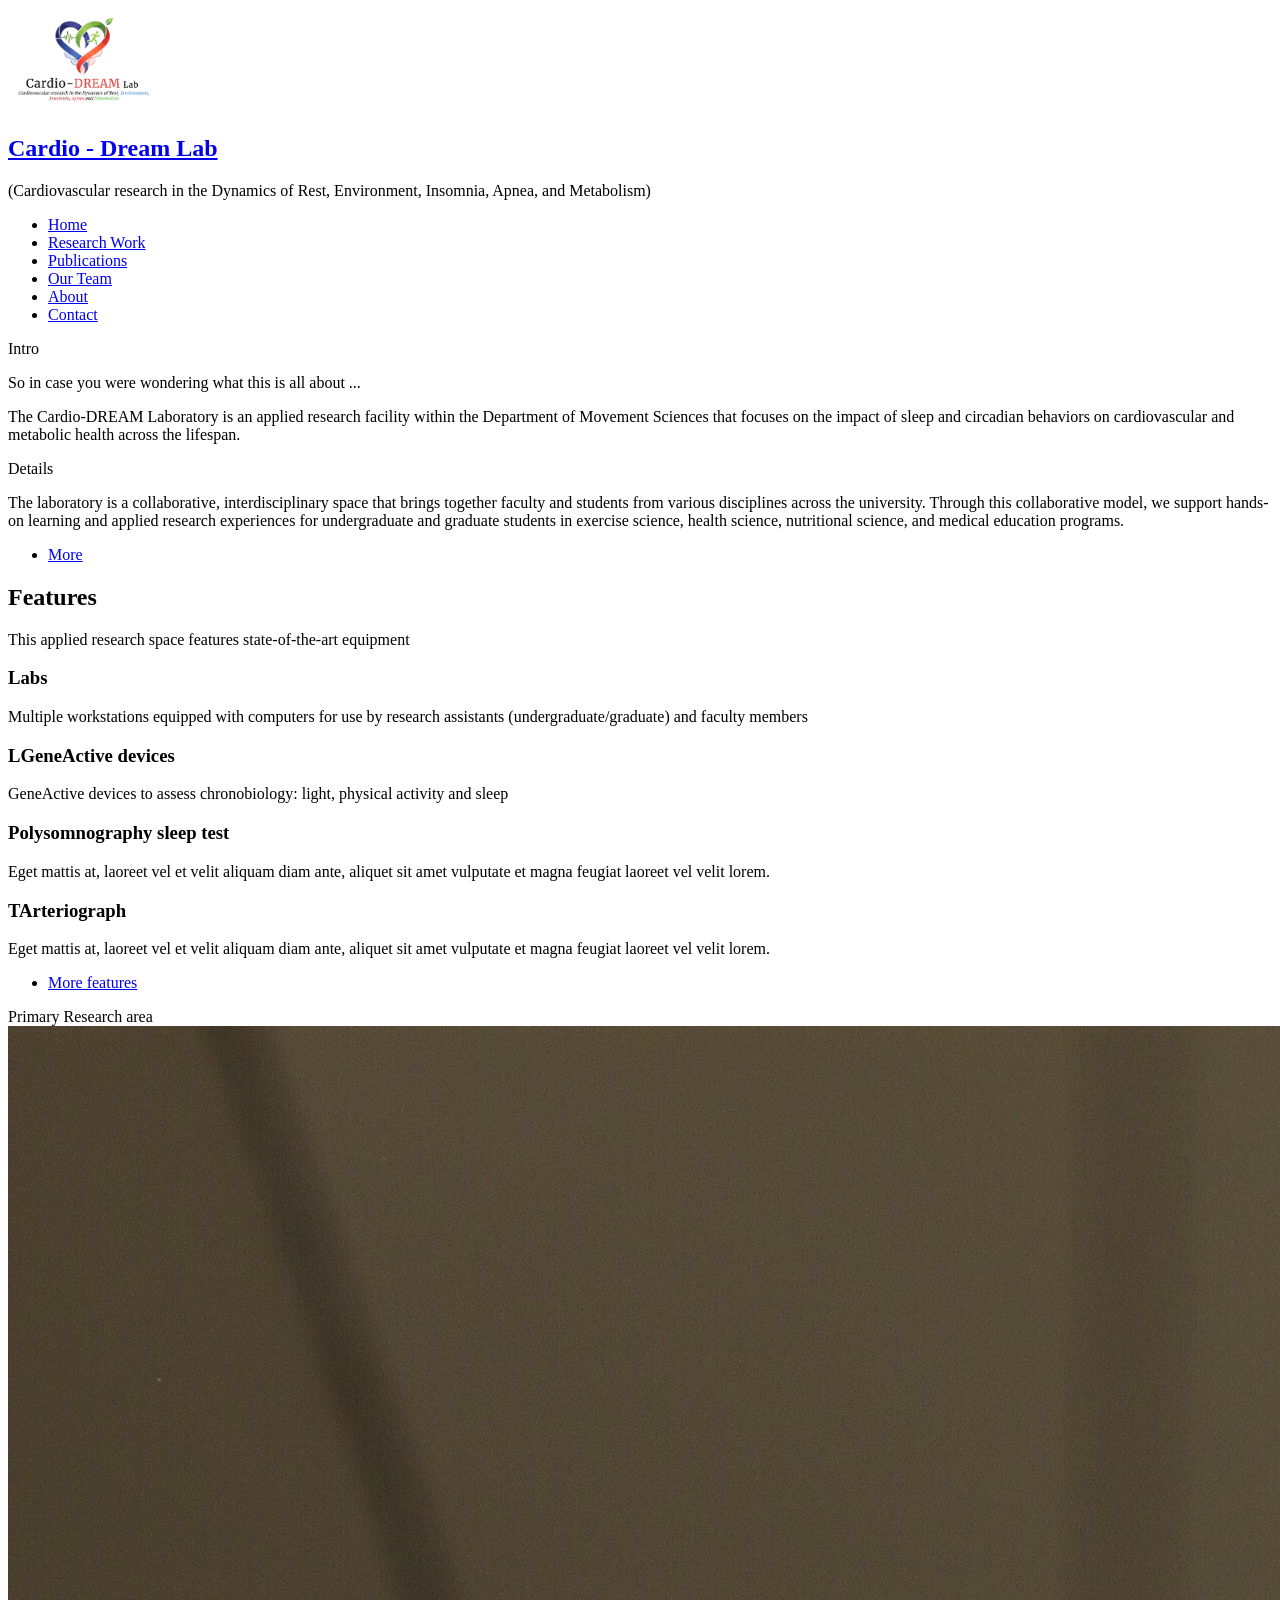
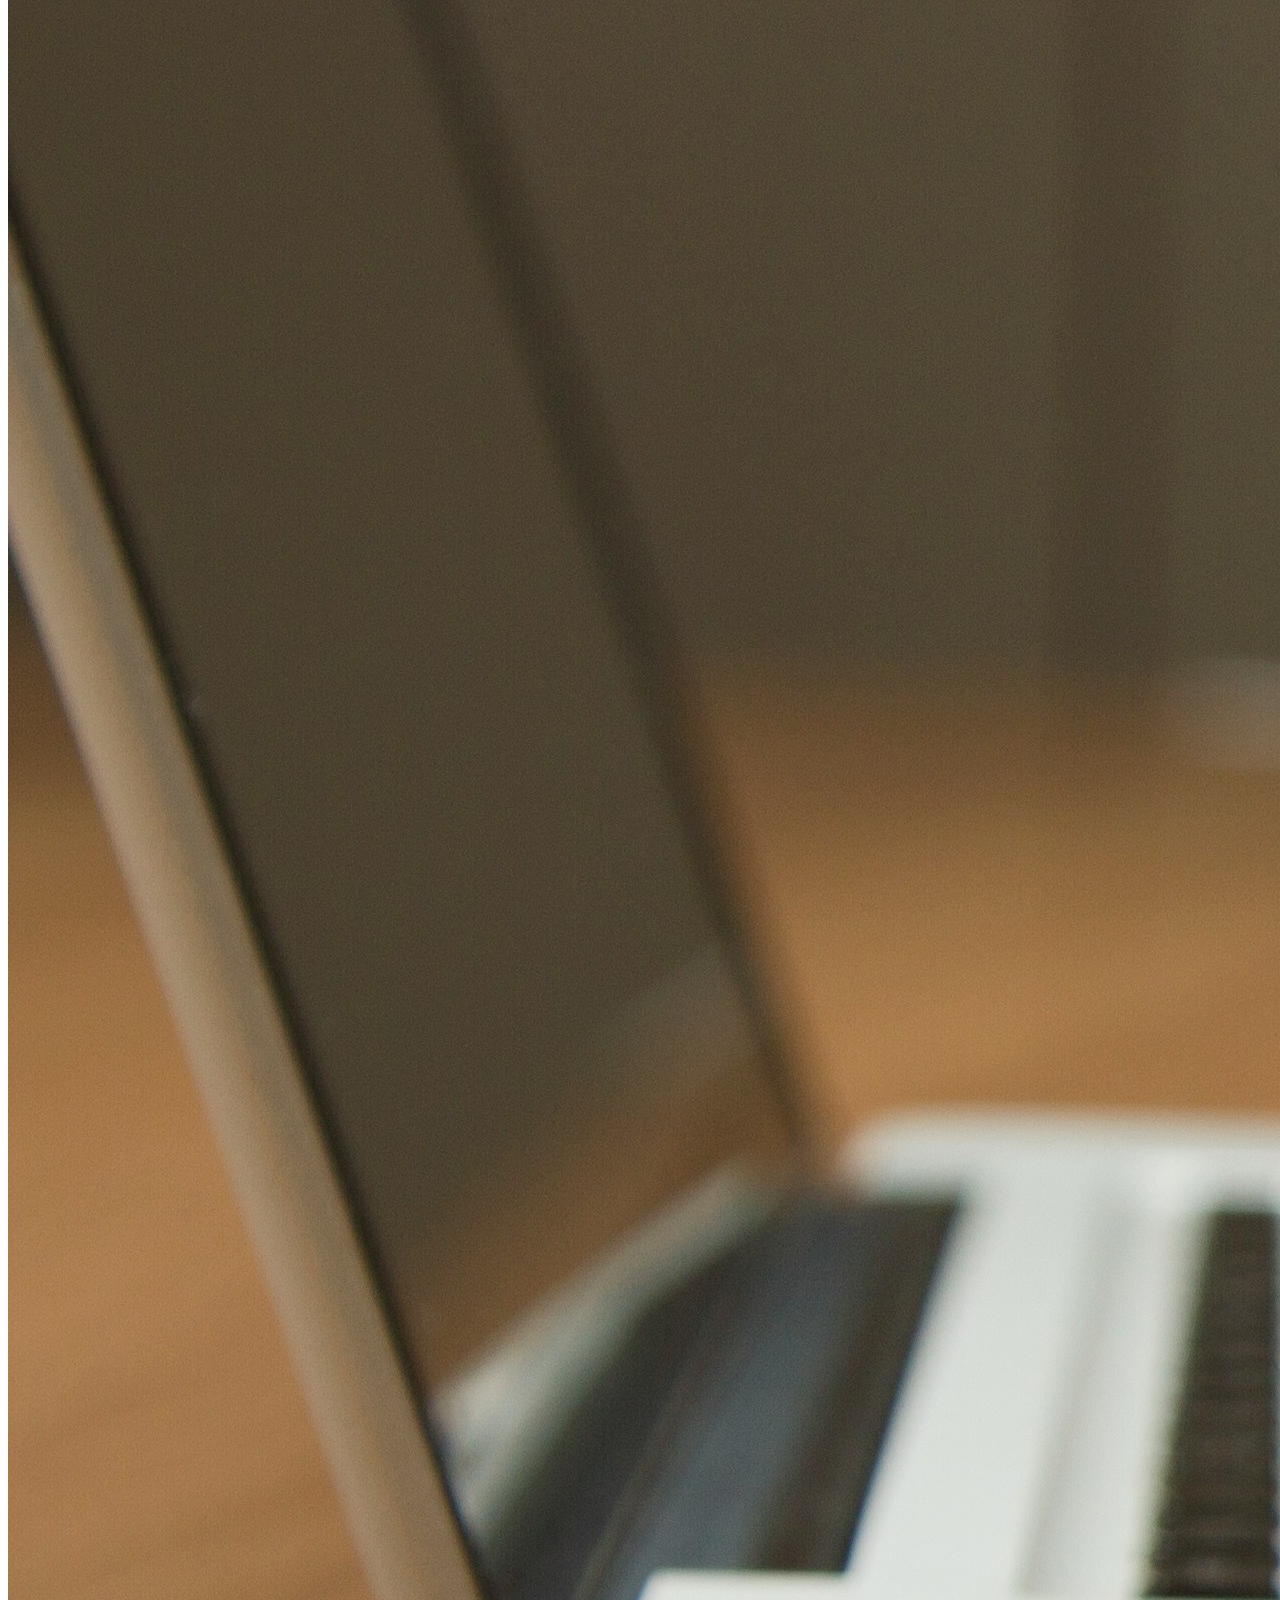
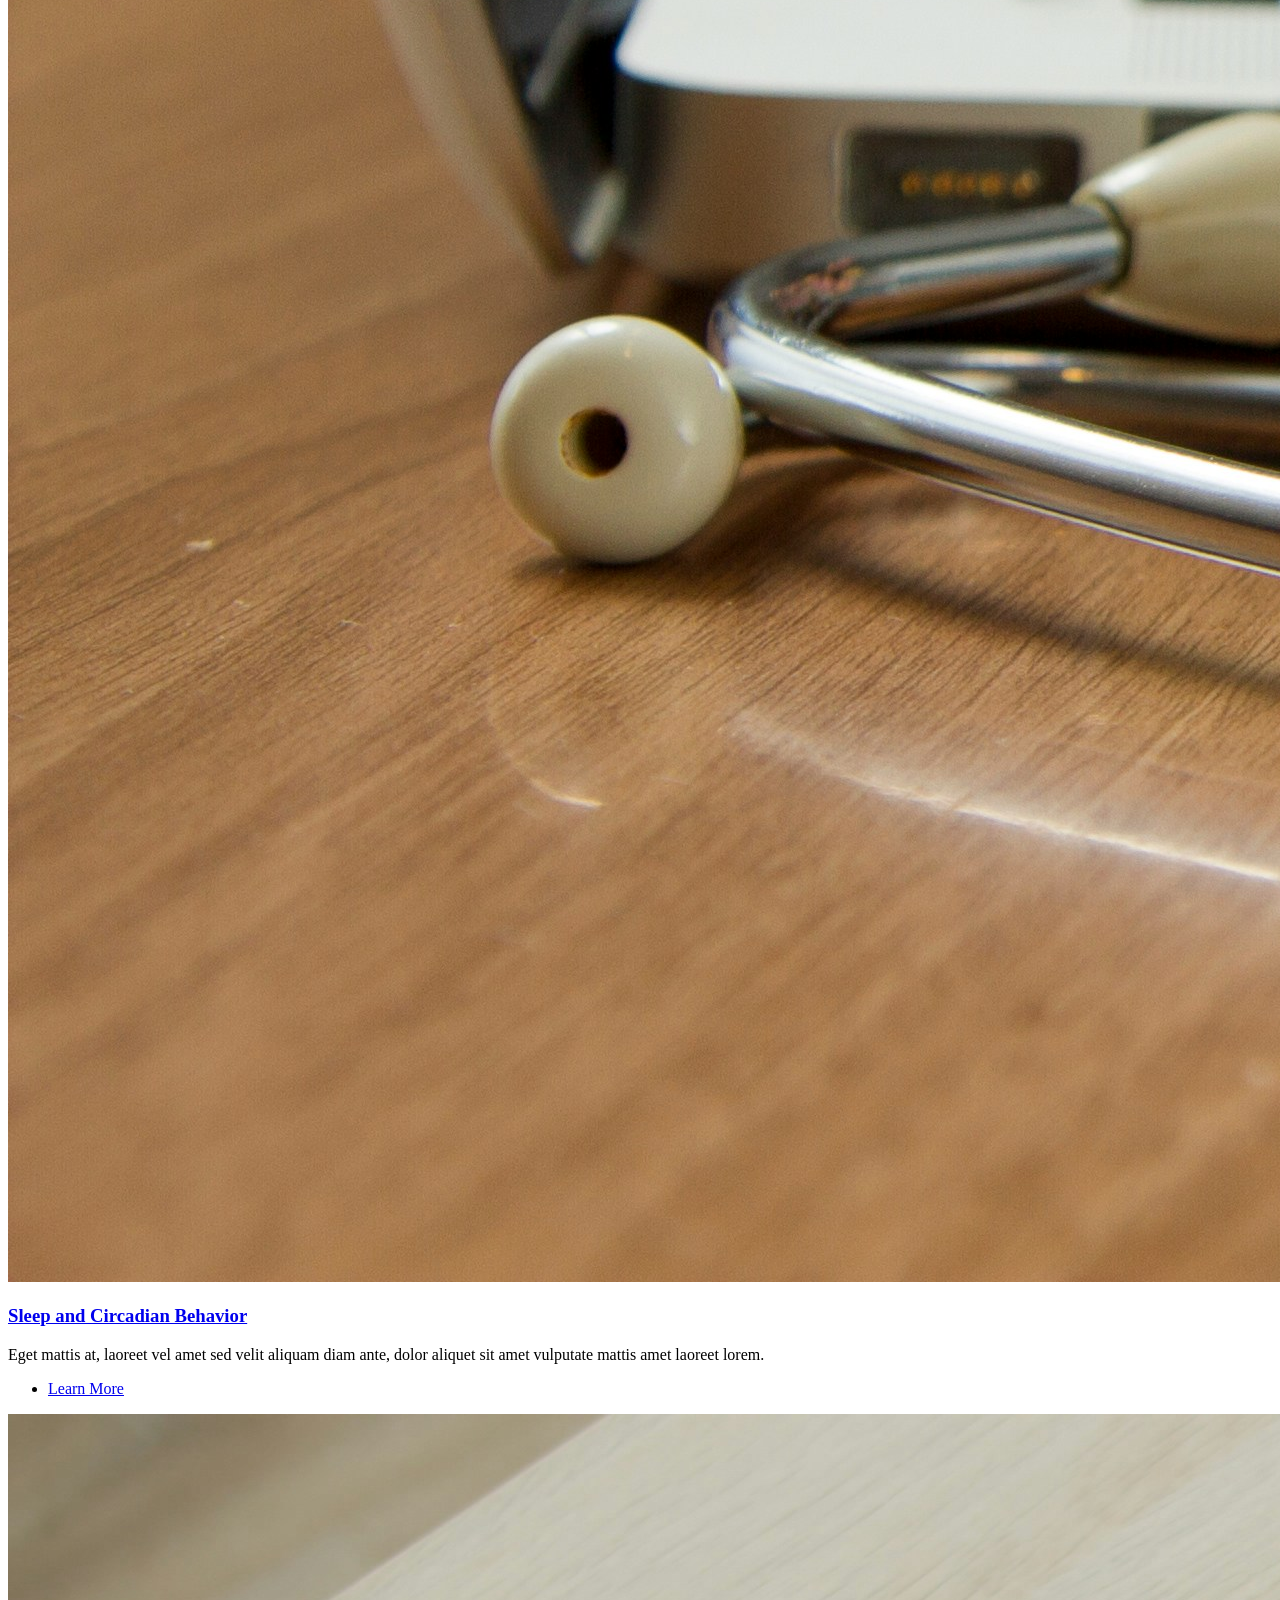
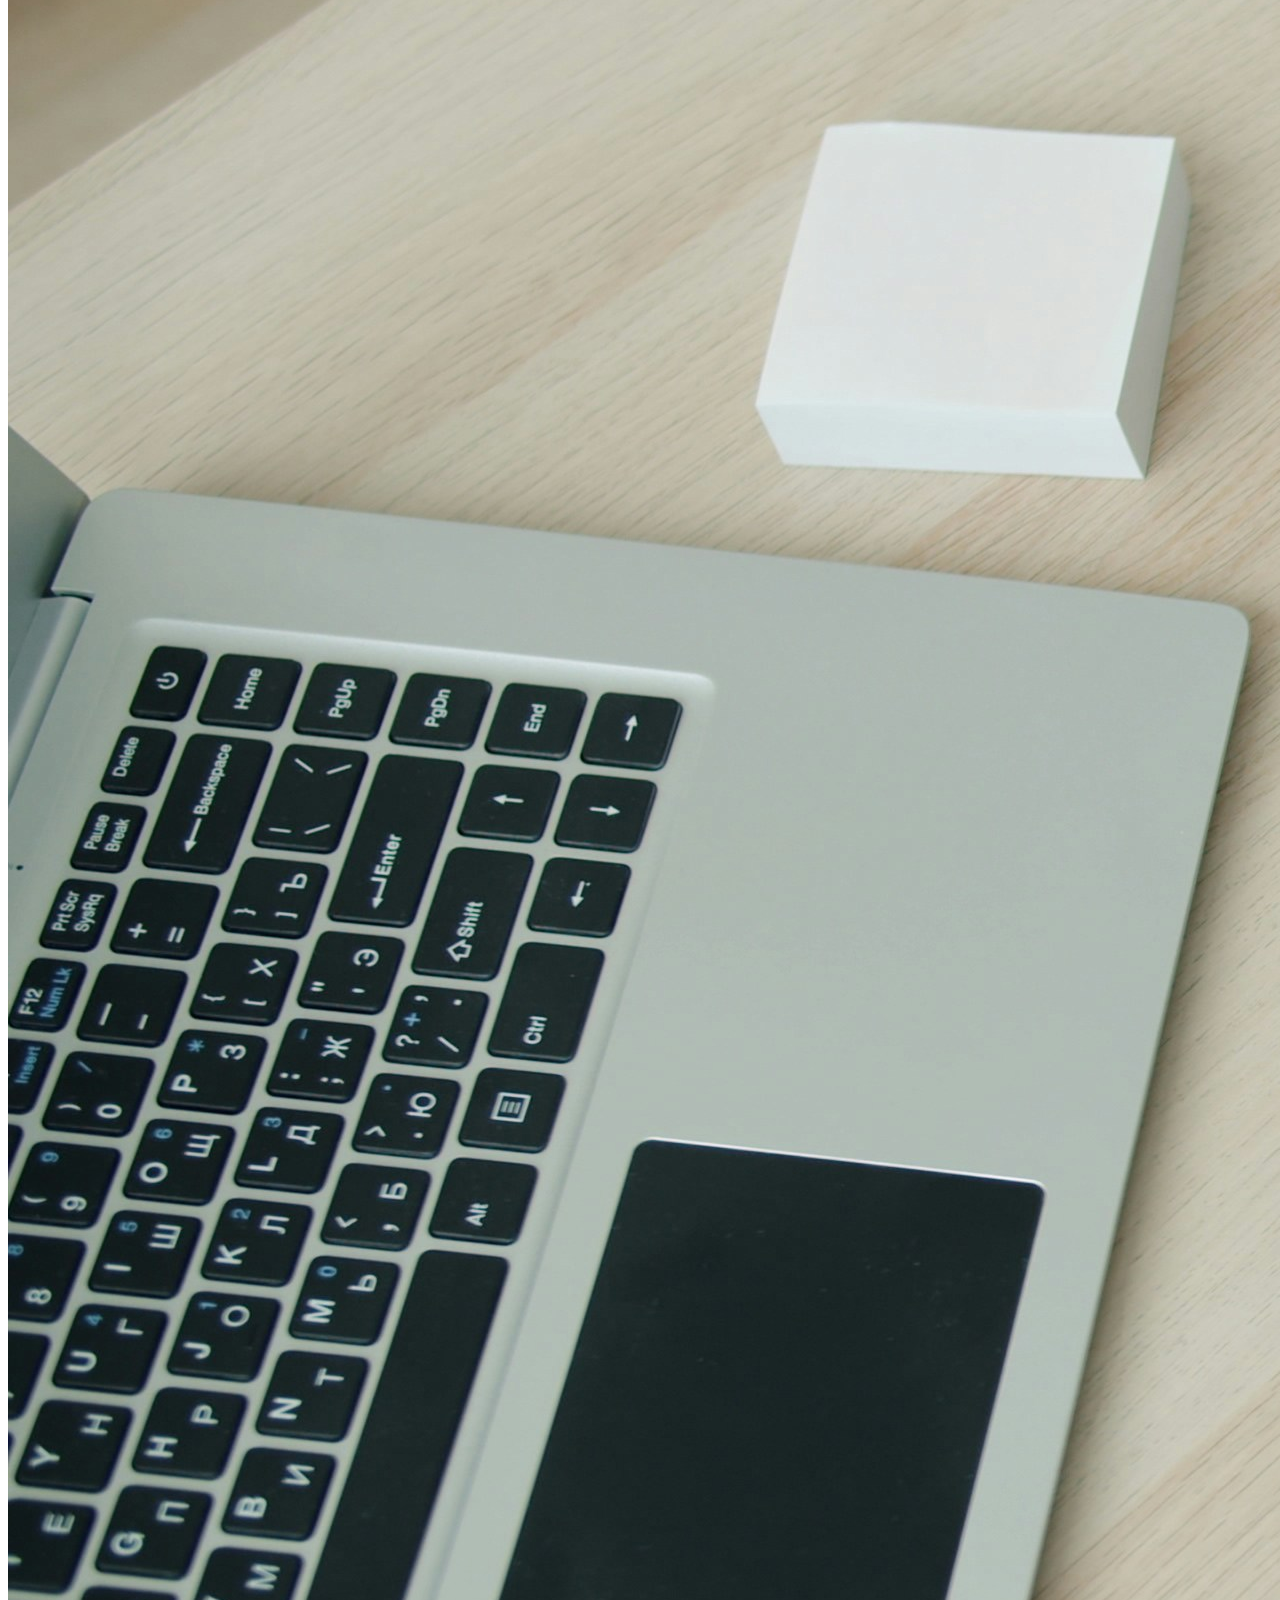
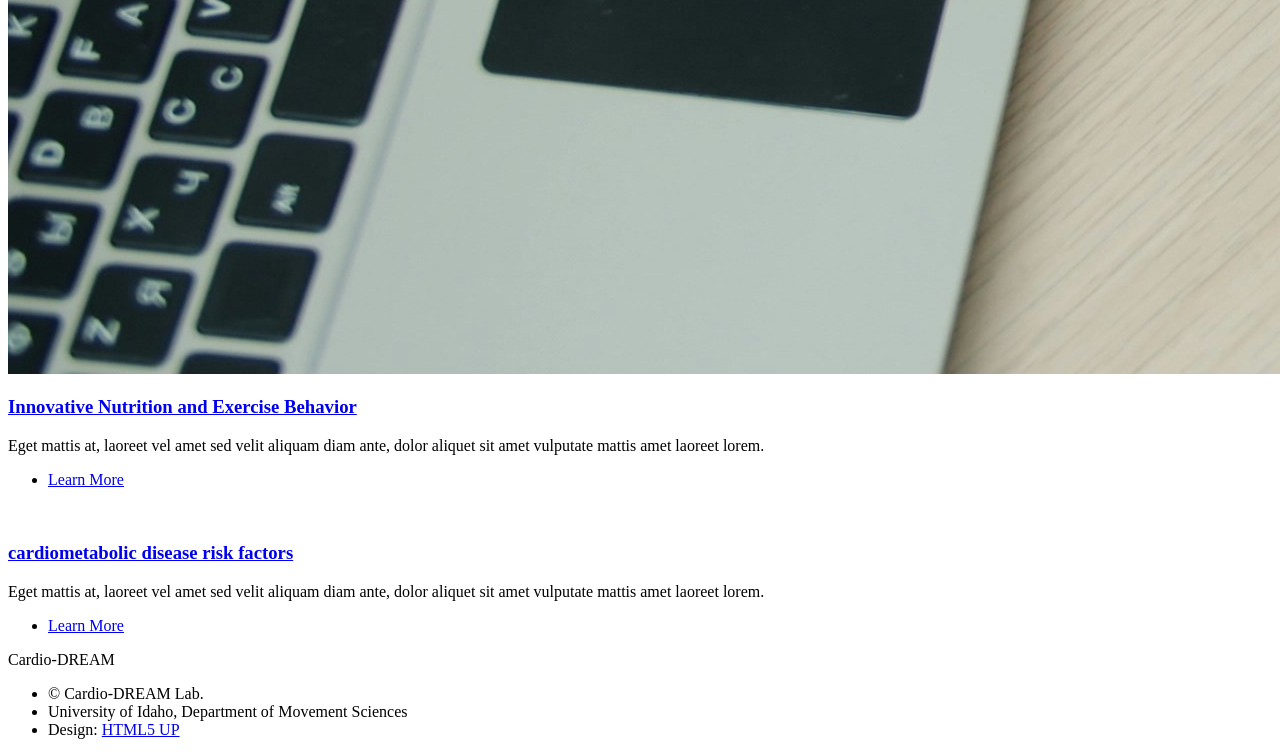
==== index.html @ 4c896b00 "Add files via upload" ====
<!DOCTYPE HTML>
<html>
	<head>
		<title>Cardio - Dream Lab</title>
		<meta charset="utf-8" />
		<meta name="viewport" content="width=device-width, initial-scale=1, user-scalable=no" />
		<link rel="stylesheet" href="assets/css/main.css" />
	</head>
	<body class="homepage is-preload">
		<div id="page-wrapper">

			<!-- Header -->
				<section id="header" class="wrapper">


					<!-- Logo -->
						<div id="logo">
						<div class="row">
								<div class= "col-12 col-12-small">
								
									<img src="images/CardioDreamLogo.png" alt="" ;height="150px"; width="150px";  />
							</div>
						</div>
						

							<div class="col-8 col-12-medium">
								<h1> <a href="index.html">Cardio - Dream Lab</a></h1>
								<p>(Cardiovascular research in the Dynamics of Rest, Environment,
	Insomnia, Apnea, and Metabolism)</p>
							</div>
					
														
							
						</div>

					<!-- Nav -->

						<nav id="nav">
					
								

							<ul>
								    <li class="current"><a href="index.html">Home</a></li>
									<li><a href="research.html">Research Work</a></li>
									<li><a href="publication.html">Publications</a></li>
									<li><a href="team.html">Our Team</a></li>
									<li><a href="about.html">About</a></li>
									<li><a href="contact.html">Contact</a></li>
											
							</ul>
							
						</nav>

				</section>

			<!-- Intro -->
				<section id="intro" class="wrapper style1">
					<div class="title">Intro</div>
					<div class="container">
						<p class="style1">So in case you were wondering what this is all about ...</p>
						<p class="style2">
							The Cardio-DREAM Laboratory is an applied research facility within the Department
of Movement Sciences that focuses on the impact of sleep and circadian behaviors on
cardiovascular and metabolic health across the lifespan.
						
					<!--	<ul class="actions">
							<li><a href="#" class="button style3 large">More</a></li>
						</ul> -->
					</div>
				</section>

			<!-- Main -->
				<section id="main" class="wrapper style3 more">
					
					<div class="title">Details</div>
						<div class= "textarea">
					
							<div class="row aln-center text">
							    <div class="col-8 col-12-medium">
							        <p class="style3">
							            The laboratory is a collaborative, interdisciplinary space that brings together faculty and students from various disciplines across the university. Through this collaborative model, we support hands-on learning and applied research experiences for undergraduate and graduate students in exercise science, health science, nutritional science, and medical education programs.
							        </p>
							    </div>
							 </div>
						   
						
						</div>
					</div>
				</section>

					
					 <div class="container">
					    <ul class="actions special more">
							<li ><a href="about.html" class="button style3 large">More</a></li>
						</ul>
					</div>
					

						<!-- Features -->
							<section id="features">
								<header class="style1">
									<h2>Features</h2>
									<p>This applied research space features state-of-the-art equipment</p>
								</header>
								<div class="feature-list">
									<div class="row">
										<div class="col-6 col-12-medium">
											<section>
												<h3 class="icon fa-comment">Labs</h3>
												<p>Multiple workstations equipped with computers for use by research assistants
(undergraduate/graduate) and faculty members</p>
											</section>
										</div>
										<div class="col-6 col-12-medium">
											<section>
												<h3 class="icon solid fa-sync">LGeneActive devices</h3>
												<p>GeneActive devices to assess chronobiology: light, physical activity and sleep</p>
											</section>
										</div>
										<div class="col-6 col-12-medium">
											<section>
												<h3 class="icon fa-image">Polysomnography sleep test</h3>
												<p>Eget mattis at, laoreet vel et velit aliquam diam ante, aliquet sit amet vulputate et magna feugiat laoreet vel velit lorem.</p>
											</section>
										</div>
										<div class="col-6 col-12-medium">
											<section>
												<h3 class="icon solid fa-cog">TArteriograph</h3>
												<p>Eget mattis at, laoreet vel et velit aliquam diam ante, aliquet sit amet vulputate et magna feugiat laoreet vel velit lorem.</p>
											</section>
										</div>
									
										
									</div>
								</div>
								<ul class="actions special">
								<!--	<li><a href="#" class="button style1 large">Get Started</a></li> -->
									<li><a href="about.html" class="button style2 large">More features</a></li>
								</ul>
							</section>

					</div>
				</section>

			<!-- Highlights -->
				<section id="highlights" class="wrapper style3">
					<div class="title">Primary Research area</div>
					<div class="container">
						<div class="row aln-center">
							<div class="col-4 col-12-medium">
								<section class="highlight">
									<div class="imageheight">
										<a href="#" class="image featured"><img src="images/04.jpg" alt="" /></a>
									</div>
									<h3><a href="#">Sleep and Circadian Behavior</a></h3>
									<p>Eget mattis at, laoreet vel amet sed velit aliquam diam ante, dolor aliquet sit amet vulputate mattis amet laoreet lorem.</p>
									<ul class="actions">
										<li><a href="#" class="button style1">Learn More</a></li>
									</ul>
								</section>
							</div>
							<div class="col-4 col-12-medium">
								<section class="highlight">
									<div class="imageheight">
										<a href="#" class="image featured"><img src="images/06.jpg" alt="" /></a>
									</div>
									<h3><a href="#">Innovative Nutrition and Exercise Behavior</a></h3>
									<p>Eget mattis at, laoreet vel amet sed velit aliquam diam ante, dolor aliquet sit amet vulputate mattis amet laoreet lorem.</p>
									<ul class="actions">
										<li><a href="#" class="button style1">Learn More</a></li>
									</ul>
								</section>
							</div>
							<div class="col-4 col-12-medium">
								<section class="highlight">
									<div class="imageheight">
										<a href="#" class="image featured"><img src="images/03.jpg"  alt="" /></a>
								    </div>
									<h3><a href="#">cardiometabolic disease risk factors</a></h3>
									<p>Eget mattis at, laoreet vel amet sed velit aliquam diam ante, dolor aliquet sit amet vulputate mattis amet laoreet lorem.</p>
									<ul class="actions">
										<li><a href="#" class="button style1">Learn More</a></li>
									</ul>
								</section>
							</div>
						</div>
					</div>
				</section>

<!-- Footer -->
				<section id="footer" class="wrapper">
					<div class="title">Cardio-DREAM</div>
					<div class="container">
						<div id="copyright">
							<ul>
								<li>&copy; Cardio-DREAM Lab.</li>
								<li>University of Idaho, Department of Movement Sciences</li>
								<li>Design: <a href="http://html5up.net">HTML5 UP</a></li>
							</ul>
						</div>
					</div>
				</section>

		</div>

		<!-- Scripts -->
			<script src="assets/js/jquery.min.js"></script>
			<script src="assets/js/jquery.dropotron.min.js"></script>
			<script src="assets/js/browser.min.js"></script>
			<script src="assets/js/breakpoints.min.js"></script>
			<script src="assets/js/util.js"></script>
			<script src="assets/js/main.js"></script>

	</body>
</html>
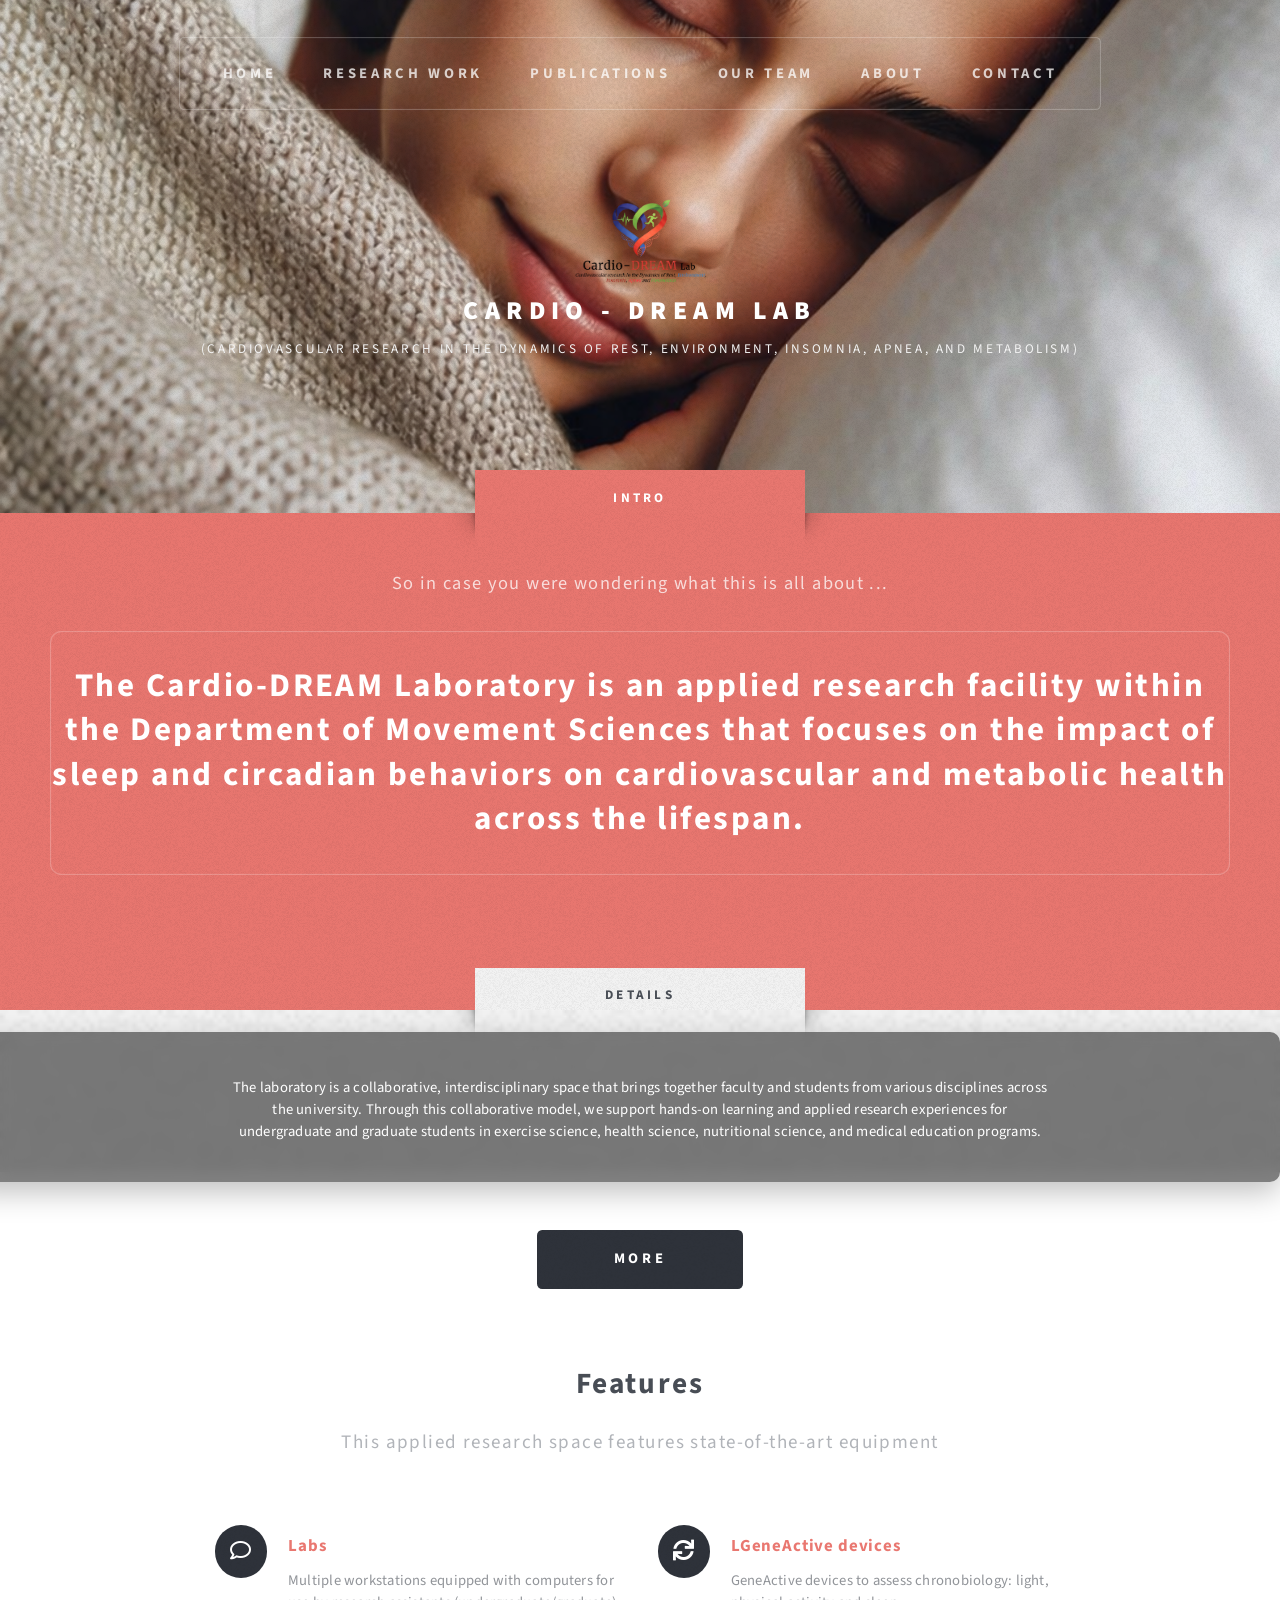
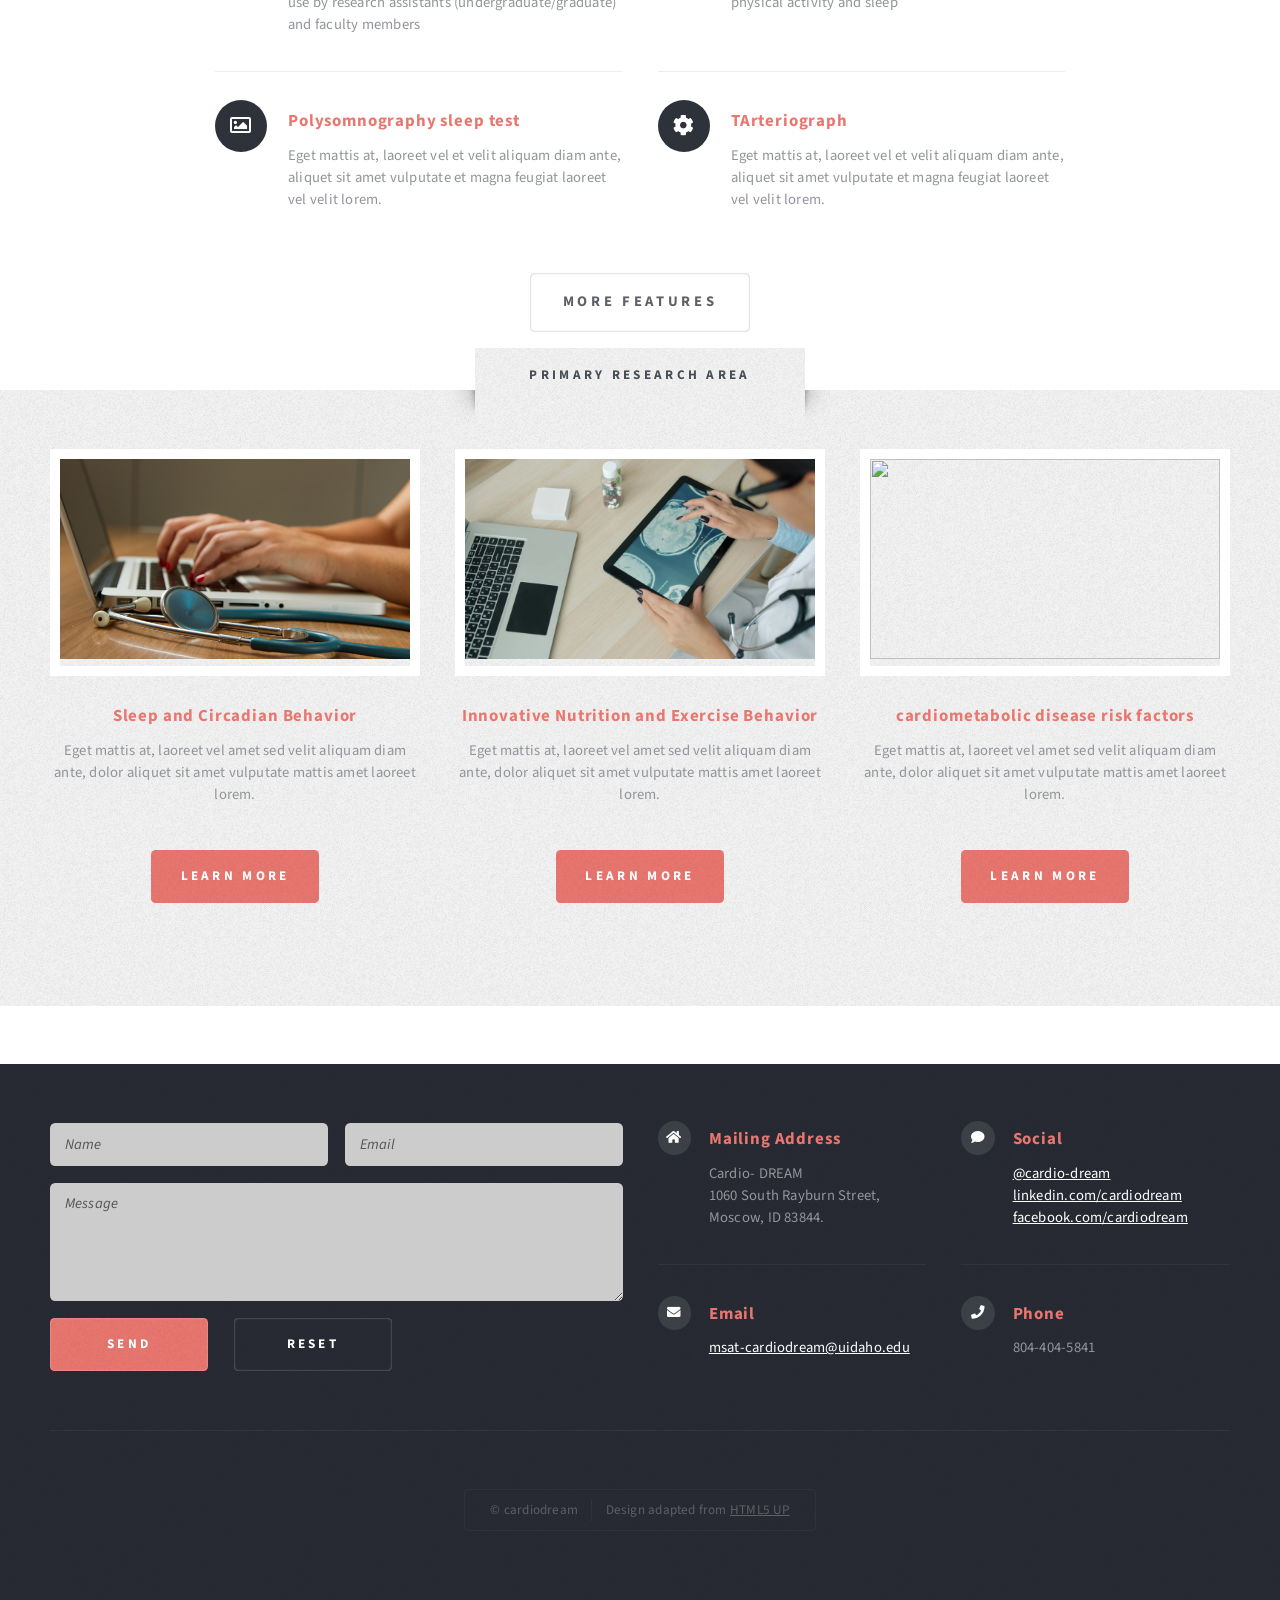
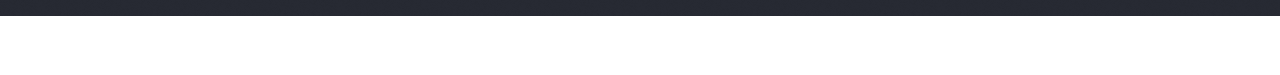
==== commit 0d29134f: "Add files via upload" ====
--- a/index.html
+++ b/index.html
@@ -187,15 +187,91 @@
 					</div>
 				</section>
 
-<!-- Footer -->
+        
+
+        <!-- Team Grid -->
+    
+			<!-- Footer -->
 				<section id="footer" class="wrapper">
-					<div class="title">Cardio-DREAM</div>
+				
 					<div class="container">
+						
+						<div class="row">
+							<div class="col-6 col-12-medium">
+
+								<!-- Contact Form -->
+									<section>
+										<form method="post" action="#">
+											<div class="row gtr-50">
+												<div class="col-6 col-12-small">
+													<input type="text" name="name" id="contact-name" placeholder="Name" />
+												</div>
+												<div class="col-6 col-12-small">
+													<input type="text" name="email" id="contact-email" placeholder="Email" />
+												</div>
+												<div class="col-12">
+													<textarea name="message" id="contact-message" placeholder="Message" rows="4"></textarea>
+												</div>
+												<div class="col-12">
+													<ul class="actions">
+														<li><input type="submit" class="style1" value="Send" /></li>
+														<li><input type="reset" class="style2" value="Reset" /></li>
+													</ul>
+												</div>
+											</div>
+										</form>
+									</section>
+
+							</div>
+							<div class="col-6 col-12-medium">
+
+								<!-- Contact -->
+									<section class="feature-list small">
+										<div class="row">
+											<div class="col-6 col-12-small">
+												<section>
+													<h3 class="icon solid fa-home">Mailing Address</h3>
+													<p>
+														Cardio- DREAM<br />
+														1060 South Rayburn Street, <br />
+														Moscow, ID 83844.
+													</p>
+												</section>
+											</div>
+											<div class="col-6 col-12-small">
+												<section>
+													<h3 class="icon solid fa-comment">Social</h3>
+													<p>
+														<a href="#">@cardio-dream</a><br />
+														<a href="#">linkedin.com/cardiodream</a><br />
+														<a href="#">facebook.com/cardiodream</a>
+													</p>
+												</section>
+											</div>
+											<div class="col-6 col-12-small">
+												<section>
+													<h3 class="icon solid fa-envelope">Email</h3>
+													<p>
+														<a href="#">msat-cardiodream@uidaho.edu</a>
+													</p>
+												</section>
+											</div>
+											<div class="col-6 col-12-small">
+												<section>
+													<h3 class="icon solid fa-phone">Phone</h3>
+													<p>
+														804-404-5841
+													</p>
+												</section>
+											</div>
+										</div>
+									</section>
+
+							</div>
+						</div>
 						<div id="copyright">
 							<ul>
-								<li>&copy; Cardio-DREAM Lab.</li>
-								<li>University of Idaho, Department of Movement Sciences</li>
-								<li>Design: <a href="http://html5up.net">HTML5 UP</a></li>
+								<li>&copy; cardiodream</li><li>Design adapted from <a href="http://html5up.net">HTML5 UP</a></li>
 							</ul>
 						</div>
 					</div>
--- a/assets/css/main.css
+++ b/assets/css/main.css
@@ -0,0 +1,3061 @@
+@import url("fontawesome-all.min.css");
+@import url("https://fonts.googleapis.com/css?family=Source+Sans+Pro:400,400italic,700,900");
+
+/*
+	Escape Velocity by HTML5 UP
+	html5up.net | @ajlkn
+	Free for personal and commercial use under the CCA 3.0 license (html5up.net/license)
+*/
+
+html, body, div, span, applet, object,
+iframe, h1, h2, h3, h4, h5, h6, p, blockquote,
+pre, a, abbr, acronym, address, big, cite,
+code, del, dfn, em, img, ins, kbd, q, s, samp,
+small, strike, strong, sub, sup, tt, var, b,
+u, i, center, dl, dt, dd, ol, ul, li, fieldset,
+form, label, legend, table, caption, tbody,
+tfoot, thead, tr, th, td, article, aside,
+canvas, details, embed, figure, figcaption,
+footer, header, hgroup, menu, nav, output, ruby,
+section, summary, time, mark, audio, video {
+	margin: 0;
+	padding: 0;
+	border: 0;
+	font-size: 100%;
+	font: inherit;
+	vertical-align: baseline;}
+
+article, aside, details, figcaption, figure,
+footer, header, hgroup, menu, nav, section {
+	display: block;}
+
+body {
+	line-height: 1;
+}
+
+ol, ul {
+	list-style: none;
+}
+
+blockquote, q {
+	quotes: none;
+}
+
+	blockquote:before, blockquote:after, q:before, q:after {
+		content: '';
+		content: none;
+	}
+
+table {
+	border-collapse: collapse;
+	border-spacing: 0;
+}
+
+body {
+	-webkit-text-size-adjust: none;
+}
+
+mark {
+	background-color: transparent;
+	color: inherit;
+}
+
+input::-moz-focus-inner {
+	border: 0;
+	padding: 0;
+}
+
+input, select, textarea {
+	-moz-appearance: none;
+	-webkit-appearance: none;
+	-ms-appearance: none;
+	appearance: none;
+}
+
+/* Basic */
+
+	@-ms-viewport {
+		width: device-width;
+	}
+
+	html {
+		box-sizing: border-box;
+	}
+
+	*, *:before, *:after {
+		box-sizing: inherit;
+	}
+
+	body.is-preload *, body.is-preload *:before, body.is-preload *:after {
+		-moz-animation: none !important;
+		-webkit-animation: none !important;
+		-ms-animation: none !important;
+		animation: none !important;
+		-moz-transition: none !important;
+		-webkit-transition: none !important;
+		-ms-transition: none !important;
+		transition: none !important;
+	}
+
+	body, input, textarea, select {
+		font-family: 'Source Sans Pro', sans-serif;
+		font-weight: 400;
+		color: #919499;
+		font-size: 14pt;
+		line-height: 1.75em;
+		letter-spacing: 0.025em;
+	}
+
+	h1, h2, h3, h4, h5, h6 {
+		font-weight: 700;
+		color: #484d55;
+	}
+
+		h1 a, h2 a, h3 a, h4 a, h5 a, h6 a {
+			color: inherit;
+			text-decoration: none;
+		}
+
+	a {
+		-moz-transition: color .25s ease-in-out;
+		-webkit-transition: color .25s ease-in-out;
+		-ms-transition: color .25s ease-in-out;
+		transition: color .25s ease-in-out;
+		text-decoration: underline;
+		color: #717479;
+	}
+
+		a:hover {
+			text-decoration: none;
+		}
+
+	strong, b {
+		font-weight: 700;
+		color: #484d55;
+	}
+
+	blockquote {
+		border-left: solid 0.5em #ddd;
+		padding: 1em 0 1em 2em;
+		font-style: italic;
+	}
+
+	em, i {
+		font-style: italic;
+	}
+
+	hr {
+		border: 0;
+		border-top: solid 1px #ddd;
+		margin: 2em 0 2em 0;
+	}
+
+	sub {
+		position: relative;
+		top: 0.5em;
+		font-size: 0.8em;
+	}
+
+	sup {
+		position: relative;
+		top: -0.5em;
+		font-size: 0.8em;
+	}
+
+	.nobr {
+		white-space: nowrap;
+	}
+
+	br.clear {
+		clear: both;
+	}
+
+	p, ul, ol, dl, table, blockquote, form {
+		margin-bottom: 2em;
+	}
+
+/* Container */
+
+	.container {
+		margin: 0 auto;
+		max-width: 100%;
+		width: 68em;
+	}
+
+		@media screen and (max-width: 1680px) {
+
+			.container {
+				width: 70em;
+			}
+
+		}
+
+		@media screen and (max-width: 1280px) {
+
+			.container {
+				width: calc(100% - 100px);
+			}
+
+		}
+
+		@media screen and (max-width: 980px) {
+
+			.container {
+				width: calc(100% - 100px);
+			}
+
+		}
+
+		@media screen and (max-width: 736px) {
+
+			.container {
+				width: calc(100% - 40px);
+			}
+
+		}
+
+/* Row */
+
+	.row {
+		display: flex;
+		flex-wrap: wrap;
+		box-sizing: border-box;
+		align-items: stretch;
+	}
+
+		.row > * {
+			box-sizing: border-box;
+		}
+
+		.row.gtr-uniform > * > :last-child {
+			margin-bottom: 0;
+		}
+
+		.row.aln-left {
+			justify-content: flex-start;
+		}
+
+		.row.aln-center {
+			justify-content: center;
+		}
+
+		.row.aln-right {
+			justify-content: flex-end;
+		}
+
+		.row.aln-top {
+			align-items: flex-start;
+		}
+
+		.row.aln-middle {
+			align-items: center;
+		}
+
+		.row.aln-bottom {
+			align-items: flex-end;
+		}
+
+		.row > .imp {
+			order: -1;
+		}
+
+		.row > .col-1 {
+			width: 8.33333%;
+		}
+
+		.row > .off-1 {
+			margin-left: 8.33333%;
+		}
+
+		.row > .col-2 {
+			width: 16.66667%;
+		}
+
+		.row > .off-2 {
+			margin-left: 16.66667%;
+		}
+
+		.row > .col-3 {
+			width: 25%;
+		}
+
+		.row > .off-3 {
+			margin-left: 25%;
+		}
+
+		.row > .col-4 {
+			width: 33.33333%;
+		}
+
+		.row > .off-4 {
+			margin-left: 33.33333%;
+		}
+
+		.row > .col-5 {
+			width: 41.66667%;
+		}
+
+		.row > .off-5 {
+			margin-left: 41.66667%;
+		}
+
+		.row > .col-6 {
+			width: 50%;
+		}
+
+		.row > .off-6 {
+			margin-left: 50%;
+		}
+
+		.row > .col-7 {
+			width: 58.33333%;
+		}
+
+		.row > .off-7 {
+			margin-left: 58.33333%;
+		}
+
+		.row > .col-8 {
+			width: 66.66667%;
+		}
+
+		.row > .off-8 {
+			margin-left: 66.66667%;
+		}
+
+		.row > .col-9 {
+			width: 75%;
+		}
+
+		.row > .off-9 {
+			margin-left: 75%;
+		}
+
+		.row > .col-10 {
+			width: 83.33333%;
+		}
+
+		.row > .off-10 {
+			margin-left: 83.33333%;
+		}
+
+		.row > .col-11 {
+			width: 91.66667%;
+		}
+
+		.row > .off-11 {
+			margin-left: 91.66667%;
+		}
+
+		.row > .col-12 {
+			width: 100%;
+		}
+
+		.row > .off-12 {
+			margin-left: 100%;
+		}
+
+		.row.gtr-0 {
+			margin-top: 0px;
+			margin-left: 0px;
+		}
+
+			.row.gtr-0 > * {
+				padding: 0px 0 0 0px;
+			}
+
+			.row.gtr-0.gtr-uniform {
+				margin-top: 0px;
+			}
+
+				.row.gtr-0.gtr-uniform > * {
+					padding-top: 0px;
+				}
+
+		.row.gtr-25 {
+			margin-top: -12.5px;
+			margin-left: -12.5px;
+		}
+
+			.row.gtr-25 > * {
+				padding: 12.5px 0 0 12.5px;
+			}
+
+			.row.gtr-25.gtr-uniform {
+				margin-top: -12.5px;
+			}
+
+				.row.gtr-25.gtr-uniform > * {
+					padding-top: 12.5px;
+				}
+
+		.row.gtr-50 {
+			margin-top: -25px;
+			margin-left: -25px;
+		}
+
+			.row.gtr-50 > * {
+				padding: 25px 0 0 25px;
+			}
+
+			.row.gtr-50.gtr-uniform {
+				margin-top: -25px;
+			}
+
+				.row.gtr-50.gtr-uniform > * {
+					padding-top: 25px;
+				}
+
+		.row {
+			margin-top: -50px;
+			margin-left: -50px;
+		}
+
+			.row > * {
+				padding: 50px 0 0 50px;
+			}
+
+			.row.gtr-uniform {
+				margin-top: -50px;
+			}
+
+				.row.gtr-uniform > * {
+					padding-top: 50px;
+				}
+
+		.row.gtr-150 {
+			margin-top: -75px;
+			margin-left: -75px;
+		}
+
+			.row.gtr-150 > * {
+				padding: 75px 0 0 75px;
+			}
+
+			.row.gtr-150.gtr-uniform {
+				margin-top: -75px;
+			}
+
+				.row.gtr-150.gtr-uniform > * {
+					padding-top: 75px;
+				}
+
+		.row.gtr-200 {
+			margin-top: -100px;
+			margin-left: -100px;
+		}
+
+			.row.gtr-200 > * {
+				padding: 100px 0 0 100px;
+			}
+
+			.row.gtr-200.gtr-uniform {
+				margin-top: -100px;
+			}
+
+				.row.gtr-200.gtr-uniform > * {
+					padding-top: 100px;
+				}
+
+		@media screen and (max-width: 1680px) {
+
+			.row {
+				display: flex;
+				flex-wrap: wrap;
+				box-sizing: border-box;
+				align-items: stretch;
+			}
+
+				.row > * {
+					box-sizing: border-box;
+				}
+
+				.row.gtr-uniform > * > :last-child {
+					margin-bottom: 0;
+				}
+
+				.row.aln-left {
+					justify-content: flex-start;
+				}
+
+				.row.aln-center {
+					justify-content: center;
+				}
+
+				.row.aln-right {
+					justify-content: flex-end;
+				}
+
+				.row.aln-top {
+					align-items: flex-start;
+				}
+
+				.row.aln-middle {
+					align-items: center;
+				}
+
+				.row.aln-bottom {
+					align-items: flex-end;
+				}
+
+				.row > .imp-xlarge {
+					order: -1;
+				}
+
+				.row > .col-1-xlarge {
+					width: 8.33333%;
+				}
+
+				.row > .off-1-xlarge {
+					margin-left: 8.33333%;
+				}
+
+				.row > .col-2-xlarge {
+					width: 16.66667%;
+				}
+
+				.row > .off-2-xlarge {
+					margin-left: 16.66667%;
+				}
+
+				.row > .col-3-xlarge {
+					width: 25%;
+				}
+
+				.row > .off-3-xlarge {
+					margin-left: 25%;
+				}
+
+				.row > .col-4-xlarge {
+					width: 33.33333%;
+				}
+
+				.row > .off-4-xlarge {
+					margin-left: 33.33333%;
+				}
+
+				.row > .col-5-xlarge {
+					width: 41.66667%;
+				}
+
+				.row > .off-5-xlarge {
+					margin-left: 41.66667%;
+				}
+
+				.row > .col-6-xlarge {
+					width: 50%;
+				}
+
+				.row > .off-6-xlarge {
+					margin-left: 50%;
+				}
+
+				.row > .col-7-xlarge {
+					width: 58.33333%;
+				}
+
+				.row > .off-7-xlarge {
+					margin-left: 58.33333%;
+				}
+
+				.row > .col-8-xlarge {
+					width: 66.66667%;
+				}
+
+				.row > .off-8-xlarge {
+					margin-left: 66.66667%;
+				}
+
+				.row > .col-9-xlarge {
+					width: 75%;
+				}
+
+				.row > .off-9-xlarge {
+					margin-left: 75%;
+				}
+
+				.row > .col-10-xlarge {
+					width: 83.33333%;
+				}
+
+				.row > .off-10-xlarge {
+					margin-left: 83.33333%;
+				}
+
+				.row > .col-11-xlarge {
+					width: 91.66667%;
+				}
+
+				.row > .off-11-xlarge {
+					margin-left: 91.66667%;
+				}
+
+				.row > .col-12-xlarge {
+					width: 100%;
+				}
+
+				.row > .off-12-xlarge {
+					margin-left: 100%;
+				}
+
+				.row.gtr-0 {
+					margin-top: 0px;
+					margin-left: 0px;
+				}
+
+					.row.gtr-0 > * {
+						padding: 0px 0 0 0px;
+					}
+
+					.row.gtr-0.gtr-uniform {
+						margin-top: 0px;
+					}
+
+						.row.gtr-0.gtr-uniform > * {
+							padding-top: 0px;
+						}
+
+				.row.gtr-25 {
+					margin-top: -12.5px;
+					margin-left: -12.5px;
+				}
+
+					.row.gtr-25 > * {
+						padding: 12.5px 0 0 12.5px;
+					}
+
+					.row.gtr-25.gtr-uniform {
+						margin-top: -12.5px;
+					}
+
+						.row.gtr-25.gtr-uniform > * {
+							padding-top: 12.5px;
+						}
+
+				.row.gtr-50 {
+					margin-top: -25px;
+					margin-left: -25px;
+				}
+
+					.row.gtr-50 > * {
+						padding: 25px 0 0 25px;
+					}
+
+					.row.gtr-50.gtr-uniform {
+						margin-top: -25px;
+					}
+
+						.row.gtr-50.gtr-uniform > * {
+							padding-top: 25px;
+						}
+
+				.row {
+					margin-top: -50px;
+					margin-left: -50px;
+				}
+
+					.row > * {
+						padding: 50px 0 0 50px;
+					}
+
+					.row.gtr-uniform {
+						margin-top: -50px;
+					}
+
+						.row.gtr-uniform > * {
+							padding-top: 50px;
+						}
+
+				.row.gtr-150 {
+					margin-top: -75px;
+					margin-left: -75px;
+				}
+
+					.row.gtr-150 > * {
+						padding: 75px 0 0 75px;
+					}
+
+					.row.gtr-150.gtr-uniform {
+						margin-top: -75px;
+					}
+
+						.row.gtr-150.gtr-uniform > * {
+							padding-top: 75px;
+						}
+
+				.row.gtr-200 {
+					margin-top: -100px;
+					margin-left: -100px;
+				}
+
+					.row.gtr-200 > * {
+						padding: 100px 0 0 100px;
+					}
+
+					.row.gtr-200.gtr-uniform {
+						margin-top: -100px;
+					}
+
+						.row.gtr-200.gtr-uniform > * {
+							padding-top: 100px;
+						}
+
+		}
+
+		@media screen and (max-width: 1280px) {
+
+			.row {
+				display: flex;
+				flex-wrap: wrap;
+				box-sizing: border-box;
+				align-items: stretch;
+			}
+
+				.row > * {
+					box-sizing: border-box;
+				}
+
+				.row.gtr-uniform > * > :last-child {
+					margin-bottom: 0;
+				}
+
+				.row.aln-left {
+					justify-content: flex-start;
+				}
+
+				.row.aln-center {
+					justify-content: center;
+				}
+
+				.row.aln-right {
+					justify-content: flex-end;
+				}
+
+				.row.aln-top {
+					align-items: flex-start;
+				}
+
+				.row.aln-middle {
+					align-items: center;
+				}
+
+				.row.aln-bottom {
+					align-items: flex-end;
+				}
+
+				.row > .imp-large {
+					order: -1;
+				}
+
+				.row > .col-1-large {
+					width: 8.33333%;
+				}
+
+				.row > .off-1-large {
+					margin-left: 8.33333%;
+				}
+
+				.row > .col-2-large {
+					width: 16.66667%;
+				}
+
+				.row > .off-2-large {
+					margin-left: 16.66667%;
+				}
+
+				.row > .col-3-large {
+					width: 25%;
+				}
+
+				.row > .off-3-large {
+					margin-left: 25%;
+				}
+
+				.row > .col-4-large {
+					width: 33.33333%;
+				}
+
+				.row > .off-4-large {
+					margin-left: 33.33333%;
+				}
+
+				.row > .col-5-large {
+					width: 41.66667%;
+				}
+
+				.row > .off-5-large {
+					margin-left: 41.66667%;
+				}
+
+				.row > .col-6-large {
+					width: 50%;
+				}
+
+				.row > .off-6-large {
+					margin-left: 50%;
+				}
+
+				.row > .col-7-large {
+					width: 58.33333%;
+				}
+
+				.row > .off-7-large {
+					margin-left: 58.33333%;
+				}
+
+				.row > .col-8-large {
+					width: 66.66667%;
+				}
+
+				.row > .off-8-large {
+					margin-left: 66.66667%;
+				}
+
+				.row > .col-9-large {
+					width: 75%;
+				}
+
+				.row > .off-9-large {
+					margin-left: 75%;
+				}
+
+				.row > .col-10-large {
+					width: 83.33333%;
+				}
+
+				.row > .off-10-large {
+					margin-left: 83.33333%;
+				}
+
+				.row > .col-11-large {
+					width: 91.66667%;
+				}
+
+				.row > .off-11-large {
+					margin-left: 91.66667%;
+				}
+
+				.row > .col-12-large {
+					width: 100%;
+				}
+
+				.row > .off-12-large {
+					margin-left: 100%;
+				}
+
+				.row.gtr-0 {
+					margin-top: 0px;
+					margin-left: 0px;
+				}
+
+					.row.gtr-0 > * {
+						padding: 0px 0 0 0px;
+					}
+
+					.row.gtr-0.gtr-uniform {
+						margin-top: 0px;
+					}
+
+						.row.gtr-0.gtr-uniform > * {
+							padding-top: 0px;
+						}
+
+				.row.gtr-25 {
+					margin-top: -8.75px;
+					margin-left: -8.75px;
+				}
+
+					.row.gtr-25 > * {
+						padding: 8.75px 0 0 8.75px;
+					}
+
+					.row.gtr-25.gtr-uniform {
+						margin-top: -8.75px;
+					}
+
+						.row.gtr-25.gtr-uniform > * {
+							padding-top: 8.75px;
+						}
+
+				.row.gtr-50 {
+					margin-top: -17.5px;
+					margin-left: -17.5px;
+				}
+
+					.row.gtr-50 > * {
+						padding: 17.5px 0 0 17.5px;
+					}
+
+					.row.gtr-50.gtr-uniform {
+						margin-top: -17.5px;
+					}
+
+						.row.gtr-50.gtr-uniform > * {
+							padding-top: 17.5px;
+						}
+
+				.row {
+					margin-top: -35px;
+					margin-left: -35px;
+				}
+
+					.row > * {
+						padding: 35px 0 0 35px;
+					}
+
+					.row.gtr-uniform {
+						margin-top: -35px;
+					}
+
+						.row.gtr-uniform > * {
+							padding-top: 35px;
+						}
+
+				.row.gtr-150 {
+					margin-top: -52.5px;
+					margin-left: -52.5px;
+				}
+
+					.row.gtr-150 > * {
+						padding: 52.5px 0 0 52.5px;
+					}
+
+					.row.gtr-150.gtr-uniform {
+						margin-top: -52.5px;
+					}
+
+						.row.gtr-150.gtr-uniform > * {
+							padding-top: 52.5px;
+						}
+
+				.row.gtr-200 {
+					margin-top: -70px;
+					margin-left: -70px;
+				}
+
+					.row.gtr-200 > * {
+						padding: 70px 0 0 70px;
+					}
+
+					.row.gtr-200.gtr-uniform {
+						margin-top: -70px;
+					}
+
+						.row.gtr-200.gtr-uniform > * {
+							padding-top: 70px;
+						}
+
+		}
+
+		@media screen and (max-width: 980px) {
+
+			.row {
+				display: flex;
+				flex-wrap: wrap;
+				box-sizing: border-box;
+				align-items: stretch;
+			}
+
+				.row > * {
+					box-sizing: border-box;
+				}
+
+				.row.gtr-uniform > * > :last-child {
+					margin-bottom: 0;
+				}
+
+				.row.aln-left {
+					justify-content: flex-start;
+				}
+
+				.row.aln-center {
+					justify-content: center;
+				}
+
+				.row.aln-right {
+					justify-content: flex-end;
+				}
+
+				.row.aln-top {
+					align-items: flex-start;
+				}
+
+				.row.aln-middle {
+					align-items: center;
+				}
+
+				.row.aln-bottom {
+					align-items: flex-end;
+				}
+
+				.row > .imp-medium {
+					order: -1;
+				}
+
+				.row > .col-1-medium {
+					width: 8.33333%;
+				}
+
+				.row > .off-1-medium {
+					margin-left: 8.33333%;
+				}
+
+				.row > .col-2-medium {
+					width: 16.66667%;
+				}
+
+				.row > .off-2-medium {
+					margin-left: 16.66667%;
+				}
+
+				.row > .col-3-medium {
+					width: 25%;
+				}
+
+				.row > .off-3-medium {
+					margin-left: 25%;
+				}
+
+				.row > .col-4-medium {
+					width: 33.33333%;
+				}
+
+				.row > .off-4-medium {
+					margin-left: 33.33333%;
+				}
+
+				.row > .col-5-medium {
+					width: 41.66667%;
+				}
+
+				.row > .off-5-medium {
+					margin-left: 41.66667%;
+				}
+
+				.row > .col-6-medium {
+					width: 50%;
+				}
+
+				.row > .off-6-medium {
+					margin-left: 50%;
+				}
+
+				.row > .col-7-medium {
+					width: 58.33333%;
+				}
+
+				.row > .off-7-medium {
+					margin-left: 58.33333%;
+				}
+
+				.row > .col-8-medium {
+					width: 66.66667%;
+				}
+
+				.row > .off-8-medium {
+					margin-left: 66.66667%;
+				}
+
+				.row > .col-9-medium {
+					width: 75%;
+				}
+
+				.row > .off-9-medium {
+					margin-left: 75%;
+				}
+
+				.row > .col-10-medium {
+					width: 83.33333%;
+				}
+
+				.row > .off-10-medium {
+					margin-left: 83.33333%;
+				}
+
+				.row > .col-11-medium {
+					width: 91.66667%;
+				}
+
+				.row > .off-11-medium {
+					margin-left: 91.66667%;
+				}
+
+				.row > .col-12-medium {
+					width: 100%;
+				}
+
+				.row > .off-12-medium {
+					margin-left: 100%;
+				}
+
+				.row.gtr-0 {
+					margin-top: 0px;
+					margin-left: 0px;
+				}
+
+					.row.gtr-0 > * {
+						padding: 0px 0 0 0px;
+					}
+
+					.row.gtr-0.gtr-uniform {
+						margin-top: 0px;
+					}
+
+						.row.gtr-0.gtr-uniform > * {
+							padding-top: 0px;
+						}
+
+				.row.gtr-25 {
+					margin-top: -12.5px;
+					margin-left: -12.5px;
+				}
+
+					.row.gtr-25 > * {
+						padding: 12.5px 0 0 12.5px;
+					}
+
+					.row.gtr-25.gtr-uniform {
+						margin-top: -12.5px;
+					}
+
+						.row.gtr-25.gtr-uniform > * {
+							padding-top: 12.5px;
+						}
+
+				.row.gtr-50 {
+					margin-top: -25px;
+					margin-left: -25px;
+				}
+
+					.row.gtr-50 > * {
+						padding: 25px 0 0 25px;
+					}
+
+					.row.gtr-50.gtr-uniform {
+						margin-top: -25px;
+					}
+
+						.row.gtr-50.gtr-uniform > * {
+							padding-top: 25px;
+						}
+
+				.row {
+					margin-top: -50px;
+					margin-left: -50px;
+				}
+
+					.row > * {
+						padding: 50px 0 0 50px;
+					}
+
+					.row.gtr-uniform {
+						margin-top: -50px;
+					}
+
+						.row.gtr-uniform > * {
+							padding-top: 50px;
+						}
+
+				.row.gtr-150 {
+					margin-top: -75px;
+					margin-left: -75px;
+				}
+
+					.row.gtr-150 > * {
+						padding: 75px 0 0 75px;
+					}
+
+					.row.gtr-150.gtr-uniform {
+						margin-top: -75px;
+					}
+
+						.row.gtr-150.gtr-uniform > * {
+							padding-top: 75px;
+						}
+
+				.row.gtr-200 {
+					margin-top: -100px;
+					margin-left: -100px;
+				}
+
+					.row.gtr-200 > * {
+						padding: 100px 0 0 100px;
+					}
+
+					.row.gtr-200.gtr-uniform {
+						margin-top: -100px;
+					}
+
+						.row.gtr-200.gtr-uniform > * {
+							padding-top: 100px;
+						}
+
+		}
+
+		@media screen and (max-width: 736px) {
+
+			.row {
+				display: flex;
+				flex-wrap: wrap;
+				box-sizing: border-box;
+				align-items: stretch;
+			}
+
+				.row > * {
+					box-sizing: border-box;
+				}
+
+				.row.gtr-uniform > * > :last-child {
+					margin-bottom: 0;
+				}
+
+				.row.aln-left {
+					justify-content: flex-start;
+				}
+
+				.row.aln-center {
+					justify-content: center;
+				}
+
+				.row.aln-right {
+					justify-content: flex-end;
+				}
+
+				.row.aln-top {
+					align-items: flex-start;
+				}
+
+				.row.aln-middle {
+					align-items: center;
+				}
+
+				.row.aln-bottom {
+					align-items: flex-end;
+				}
+
+				.row > .imp-small {
+					order: -1;
+				}
+
+				.row > .col-1-small {
+					width: 8.33333%;
+				}
+
+				.row > .off-1-small {
+					margin-left: 8.33333%;
+				}
+
+				.row > .col-2-small {
+					width: 16.66667%;
+				}
+
+				.row > .off-2-small {
+					margin-left: 16.66667%;
+				}
+
+				.row > .col-3-small {
+					width: 25%;
+				}
+
+				.row > .off-3-small {
+					margin-left: 25%;
+				}
+
+				.row > .col-4-small {
+					width: 33.33333%;
+				}
+
+				.row > .off-4-small {
+					margin-left: 33.33333%;
+				}
+
+				.row > .col-5-small {
+					width: 41.66667%;
+				}
+
+				.row > .off-5-small {
+					margin-left: 41.66667%;
+				}
+
+				.row > .col-6-small {
+					width: 50%;
+				}
+
+				.row > .off-6-small {
+					margin-left: 50%;
+				}
+
+				.row > .col-7-small {
+					width: 58.33333%;
+				}
+
+				.row > .off-7-small {
+					margin-left: 58.33333%;
+				}
+
+				.row > .col-8-small {
+					width: 66.66667%;
+				}
+
+				.row > .off-8-small {
+					margin-left: 66.66667%;
+				}
+
+				.row > .col-9-small {
+					width: 75%;
+				}
+
+				.row > .off-9-small {
+					margin-left: 75%;
+				}
+
+				.row > .col-10-small {
+					width: 83.33333%;
+				}
+
+				.row > .off-10-small {
+					margin-left: 83.33333%;
+				}
+
+				.row > .col-11-small {
+					width: 91.66667%;
+				}
+
+				.row > .off-11-small {
+					margin-left: 91.66667%;
+				}
+
+				.row > .col-12-small {
+					width: 100%;
+				}
+
+				.row > .off-12-small {
+					margin-left: 100%;
+				}
+
+				.row.gtr-0 {
+					margin-top: 0px;
+					margin-left: 0px;
+				}
+
+					.row.gtr-0 > * {
+						padding: 0px 0 0 0px;
+					}
+
+					.row.gtr-0.gtr-uniform {
+						margin-top: 0px;
+					}
+
+						.row.gtr-0.gtr-uniform > * {
+							padding-top: 0px;
+						}
+
+				.row.gtr-25 {
+					margin-top: -7.5px;
+					margin-left: -7.5px;
+				}
+
+					.row.gtr-25 > * {
+						padding: 7.5px 0 0 7.5px;
+					}
+
+					.row.gtr-25.gtr-uniform {
+						margin-top: -7.5px;
+					}
+
+						.row.gtr-25.gtr-uniform > * {
+							padding-top: 7.5px;
+						}
+
+				.row.gtr-50 {
+					margin-top: -15px;
+					margin-left: -15px;
+				}
+
+					.row.gtr-50 > * {
+						padding: 15px 0 0 15px;
+					}
+
+					.row.gtr-50.gtr-uniform {
+						margin-top: -15px;
+					}
+
+						.row.gtr-50.gtr-uniform > * {
+							padding-top: 15px;
+						}
+
+				.row {
+					margin-top: -30px;
+					margin-left: -30px;
+				}
+
+					.row > * {
+						padding: 30px 0 0 30px;
+					}
+
+					.row.gtr-uniform {
+						margin-top: -30px;
+					}
+
+						.row.gtr-uniform > * {
+							padding-top: 30px;
+						}
+
+				.row.gtr-150 {
+					margin-top: -45px;
+					margin-left: -45px;
+				}
+
+					.row.gtr-150 > * {
+						padding: 45px 0 0 45px;
+					}
+
+					.row.gtr-150.gtr-uniform {
+						margin-top: -45px;
+					}
+
+						.row.gtr-150.gtr-uniform > * {
+							padding-top: 45px;
+						}
+
+				.row.gtr-200 {
+					margin-top: -60px;
+					margin-left: -60px;
+				}
+
+					.row.gtr-200 > * {
+						padding: 60px 0 0 60px;
+					}
+
+					.row.gtr-200.gtr-uniform {
+						margin-top: -60px;
+					}
+
+						.row.gtr-200.gtr-uniform > * {
+							padding-top: 60px;
+						}
+
+		}
+
+/* Section/Article */
+
+	section,
+	article {
+		margin: 0 0 4em 0;
+	}
+
+	section > :last-child,
+	article > :last-child,
+	section:last-child,
+	article:last-child {
+		margin-bottom: 0;
+	}
+
+	header.style1 {
+		text-align: center;
+		padding: 3em 0 3em 0;
+	}
+
+		header.style1 h2 {
+			font-weight: 700;
+			font-size: 2em;
+			letter-spacing: 0.075em;
+			line-height: 1.5em;
+		}
+
+		header.style1 p {
+			color: #b1b4b9;
+			display: block;
+			margin: 1.15em 0 0 0;
+			font-size: 1.3em;
+			letter-spacing: 0.075em;
+			line-height: 1.5em;
+		}
+
+/* Table */
+
+	table {
+		width: 100%;
+	}
+
+		table.default {
+			width: 100%;
+		}
+
+			table.default tbody tr:nth-child(2n+2) {
+				background: #f4f4f4;
+			}
+
+			table.default td {
+				padding: 0.5em 1em 0.5em 1em;
+			}
+
+			table.default th {
+				text-align: left;
+				font-weight: 400;
+				padding: 0.5em 1em 0.5em 1em;
+			}
+
+			table.default thead {
+				background: #484d55;
+				color: #fff;
+			}
+
+			table.default tfoot {
+				background: #eee;
+			}
+
+/* Form */
+
+	form label {
+		display: block;
+		font-weight: 700;
+		color: #484d55;
+		margin: 0.25em 0 0.5em 0;
+	}
+
+	form input[type="text"],
+	form input[type="email"],
+	form input[type="password"],
+	form select,
+	form textarea {
+		-moz-transition: all .25s ease-in-out;
+		-webkit-transition: all .25s ease-in-out;
+		-ms-transition: all .25s ease-in-out;
+		transition: all .25s ease-in-out;
+		-webkit-appearance: none;
+		display: block;
+		border: 0;
+		background: #eee;
+		box-shadow: inset 0px 0px 1px 0px #a0a1a7;
+		border-radius: 0.35em;
+		width: 100%;
+		padding: 0.75em 1em 0.75em 1em;
+	}
+
+		form input[type="text"]:focus,
+		form input[type="email"]:focus,
+		form input[type="password"]:focus,
+		form select:focus,
+		form textarea:focus {
+			background: #f8f8f8;
+		}
+
+	form input[type="text"],
+	form input[type="email"]
+	input[type="password"] {
+		line-height: 1em;
+	}
+
+	form select {
+		line-height: 1em;
+	}
+
+	form textarea {
+		min-height: 8em;
+	}
+
+	form ul.actions {
+		margin-top: 0;
+	}
+
+	form ::-webkit-input-placeholder {
+		color: #555 !important;
+		font-style: italic;
+		line-height: 1.35em;
+	}
+
+	form :-moz-placeholder {
+		color: #555 !important;
+		font-style: italic;
+	}
+
+	form ::-moz-placeholder {
+		color: #555 !important;
+		font-style: italic;
+	}
+
+	form :-ms-input-placeholder {
+		color: #555 !important;
+		font-style: italic;
+	}
+
+	form ::-moz-focus-inner {
+		border: 0;
+	}
+
+/* Image */
+
+	.image {
+		display: inline-block;
+	}
+
+		.image img {
+
+    width: 350px;
+    height: 200px;
+    object-fit: cover; /* Fills the box and crops edges to prevent distortion */
+    object-position: center; /* Ensures the focus remains on the middle of the image */
+}
+		}
+
+		.image.fit {
+			display: block;
+			width: 100%;
+		}
+
+		.image.left {
+			float: left;
+			margin: 0 2em 2em 0;
+		}
+
+		.image.centered {
+			display: block;
+			margin: 0 0 2em 0;
+		}
+
+			.image.centered img {
+				margin: 0 auto;
+				width: auto;
+			}
+
+		.image.featured {
+			display: block;
+			width: 100%;
+			height: 100%;
+			margin: 0 0 2em 0;
+		}
+
+		
+
+/* Button */
+
+	input[type="button"],
+	input[type="submit"],
+	input[type="reset"],
+	button,
+	.button {
+		-moz-transition: all .25s ease-in-out;
+		-webkit-transition: all .25s ease-in-out;
+		-ms-transition: all .25s ease-in-out;
+		transition: all .25s ease-in-out;
+		display: inline-block;
+		background: #444;
+		text-align: center;
+		text-transform: uppercase;
+		font-weight: 700;
+		letter-spacing: 0.25em;
+		text-decoration: none;
+		border-radius: 0.35em;
+		border: 0;
+		outline: 0;
+		cursor: pointer;
+		padding: 0 2.25em 0 2.25em;
+		font-size: 0.9em;
+		min-width: 12em;
+		height: 4em;
+		line-height: 4em;
+	}
+
+		input[type="button"]:hover,
+		input[type="submit"]:hover,
+		input[type="reset"]:hover,
+		button:hover,
+		.button:hover {
+			background-color: #f98780;
+		}
+
+		input[type="button"].large,
+		input[type="submit"].large,
+		input[type="reset"].large,
+		button.large,
+		.button.large {
+			font-size: 1em;
+			min-width: 14em;
+		}
+
+		input[type="button"].style1,
+		input[type="submit"].style1,
+		input[type="reset"].style1,
+		button.style1,
+		.button.style1 {
+			background: #e97770 url("images/overlay.png");
+			color: #fff;
+		}
+
+			input[type="button"].style1:hover,
+			input[type="submit"].style1:hover,
+			input[type="reset"].style1:hover,
+			button.style1:hover,
+			.button.style1:hover {
+				background-color: #f98780;
+			}
+
+			input[type="button"].style1:active,
+			input[type="submit"].style1:active,
+			input[type="reset"].style1:active,
+			button.style1:active,
+			.button.style1:active {
+				background-color: #d96760;
+			}
+
+		input[type="button"].style2,
+		input[type="submit"].style2,
+		input[type="reset"].style2,
+		button.style2,
+		.button.style2 {
+			background: none;
+			color: #606167;
+			box-shadow: inset 0px 0px 2px 0px #a0a1a7;
+		}
+
+			input[type="button"].style2:hover,
+			input[type="submit"].style2:hover,
+			input[type="reset"].style2:hover,
+			button.style2:hover,
+			.button.style2:hover {
+				box-shadow: inset 0px 0px 2px 0px #606167;
+			}
+
+			input[type="button"].style2:active,
+			input[type="submit"].style2:active,
+			input[type="reset"].style2:active,
+			button.style2:active,
+			.button.style2:active {
+				box-shadow: inset 0px 0px 2px 0px #202127;
+			}
+
+		input[type="button"].style3,
+		input[type="submit"].style3,
+		input[type="reset"].style3,
+		button.style3,
+		.button.style3 {
+			background: #2f333b url("images/overlay.png");
+			color: #fff;
+		}
+
+			input[type="button"].style3:hover,
+			input[type="submit"].style3:hover,
+			input[type="reset"].style3:hover,
+			button.style3:hover,
+			.button.style3:hover {
+				background-color: #3f434b;
+			}
+
+			input[type="button"].style3:active,
+			input[type="submit"].style3:active,
+			input[type="reset"].style3:active,
+			button.style3:active,
+			.button.style3:active {
+				background-color: #1f232b;
+			}
+
+/* List */
+
+	ul {
+		list-style: disc;
+		padding-left: 1em;
+	}
+
+		ul li {
+			padding-left: 0.5em;
+		}
+
+		ul.style2 {
+			list-style: none;
+			padding-left: 0;
+		}
+
+			ul.style2 li {
+				border-top: solid 1px #eee;
+				padding: 1.5em 0 0 0;
+				margin: 1.5em 0 0 0;
+			}
+
+				ul.style2 li:first-child {
+					border-top: 0;
+					padding-top: 0;
+					margin-top: 0;
+				}
+
+		ul.style3 {
+			list-style: none;
+			padding-left: 0;
+		}
+
+			ul.style3 li {
+				border-top: solid 1px #eee;
+				padding: 0.5em 0 0 0;
+				margin: 0.5em 0 0 0;
+			}
+
+		
+			ul.style3 li:first-child {
+					border-top: 0;
+					padding-top: 0;
+					margin-top: 0;
+				}
+
+	ol {
+		list-style: decimal;
+		padding-left: 1.25em;
+	}
+
+		ol li {
+			padding-left: 0.25em;
+		}
+
+/* Actions */
+
+	ul.actions {
+		list-style: none;
+		padding-left: 0;
+		margin: 3em 0 0 0;
+	}
+
+		ul.actions li {
+			display: inline-block;
+			margin: 0 0.75em 0 0.75em;
+			padding-left: 0;
+		}
+
+			ul.actions li:first-child {
+				margin-left: 0;
+			}
+
+			ul.actions li:last-child {
+				margin-right: 0;
+			}
+
+		ul.actions.special {
+			text-align: center;
+			margin-top: 4em;
+			margin-bottom:  2em;
+		}
+
+/* Feature List */
+
+	.feature-list {
+		max-width: 58em;
+		margin-left: auto;
+		margin-right: auto;
+		position: relative;
+		top: 0.75em;
+	}
+
+		.feature-list section {
+			border-top: solid 1px #eee;
+			padding-top: 3em;
+			padding-left: 5em;
+			position: relative;
+		}
+
+		@media screen and (min-width: 981px) {
+
+			.feature-list > .row > :nth-child(-n + 2) > section {
+				border-top: 0;
+				padding-top: 0;
+			}
+
+		}
+
+		.feature-list h3 {
+			color: #e97770 !important;
+			margin: -0.35em 0 0.75em 0;
+			font-size: 1.15em;
+			letter-spacing: 0.05em;
+		}
+
+			.feature-list h3:before {
+				display: block;
+				color: #fff;
+				background: #2f333b url("images/overlay.png");
+				border-radius: 2.5em;
+				text-align: center;
+				width: 2.5em;
+				height: 2.5em;
+				line-height: 2.5em;
+				margin-right: 0.75em;
+				position: absolute;
+				left: 0;
+				margin-top: -0.5em;
+			}
+
+		.feature-list.small section {
+			padding-left: 3.5em;
+		}
+
+		.feature-list.small h3:before {
+			font-size: 0.8em;
+		}
+
+/* Icons */
+
+	.icon {
+		text-decoration: none;
+		text-decoration: none;
+	}
+
+		.icon:before {
+			-moz-osx-font-smoothing: grayscale;
+			-webkit-font-smoothing: antialiased;
+			display: inline-block;
+			font-style: normal;
+			font-variant: normal;
+			text-rendering: auto;
+			line-height: 1;
+			text-transform: none !important;
+			font-family: 'Font Awesome 5 Free';
+			font-weight: 400;
+		}
+
+		.icon:before {
+			line-height: inherit;
+			font-size: 1.25em;
+		}
+
+		.icon > .label {
+			display: none;
+		}
+
+		.icon.solid:before {
+			font-weight: 900;
+		}
+
+		.icon.brands:before {
+			font-family: 'Font Awesome 5 Brands';
+		}
+
+/* Box */
+
+	.box header {
+		margin: 0 0 1.5em 0;
+	}
+
+		.box header.style1 {
+			position: relative;
+			margin: -0.5em 0 0 0;
+			padding-top: 0;
+		}
+
+	.box h2 {
+		margin: 0 0 0.75em 0;
+		font-size: 1.15em;
+		letter-spacing: 0.05em;
+	}
+
+	.box h3 {
+		margin: 0 0 0.5em 0;
+		font-size: 1em;
+		font-weight: 600;
+		letter-spacing: 0.05em;
+	}
+
+	.box.post-excerpt .image.left {
+		position: relative;
+		top: 0.5em;
+		width: 5em;
+	}
+
+	.box.post-excerpt h3, .box.post-excerpt p {
+		margin-left: 7em;
+	}
+
+/* Wrapper */
+
+	.wrapper {
+		position: relative;
+		padding: 6em 0 9em 0;
+	}
+
+		.wrapper .title {
+			position: absolute;
+			top: 0;
+			left: 50%;
+			text-align: center;
+			text-transform: uppercase;
+			display: block;
+			font-weight: 700;
+			letter-spacing: 0.25em;
+			font-size: 0.9em;
+			width: 25em;
+			height: 3.25em;
+			top: -3.25em;
+			line-height: 3.25em;
+			margin-bottom: -3.25em;
+			margin-left: -12.5em;
+			padding-top: 0.5em;
+		}
+
+			.wrapper .title:before {
+				content: '';
+				position: absolute;
+				bottom: -38px;
+				left: -35px;
+				width: 35px;
+				height: 38px;
+				background: url("images/shadow.png");
+			}
+
+			.wrapper .title:after {
+				-moz-transform: scaleX(-1);
+				-webkit-transform: scaleX(-1);
+				-ms-transform: scaleX(-1);
+				transform: scaleX(-1);
+				content: '';
+				position: absolute;
+				bottom: -38px;
+				right: -35px;
+				width: 35px;
+				height: 38px;
+				background: url("images/shadow.png");
+			}
+
+		.wrapper.style1 {
+			background: #e97770 url("images/overlay.png");
+			color: #eee;
+			color: rgba(255, 255, 255, 0.75);
+		}
+
+			.wrapper.style1 .title {
+				background: #e97770 url("images/overlay.png");
+				color: #fff;
+			}
+
+			.wrapper.style1 h1, .wrapper.style1 h2, .wrapper.style1 h3, .wrapper.style1 h4, .wrapper.style1 h5, .wrapper.style1 h6, .wrapper.style1 strong, .wrapper.style1 b, .wrapper.style1 a {
+				color: #fff;
+			}
+
+		.wrapper.style2 {
+			background: #fff;
+		}
+
+			.wrapper.style2 .title {
+				background: #fff;
+				color: #484d55;
+			}
+
+		.wrapper.style3 {
+					
+			background: #f3f3f3 url("images/overlay.png");
+
+
+		}
+
+			.wrapper.style3 .title {
+				background: #f3f3f3 url("images/overlay.png");
+
+				color: #484d55;
+			}
+
+			.wrapper.style3 .image {
+				border: solid 10px #fff;
+			}
+		  .wrapper.style3.more {
+			align-items: stretch;
+			background-size: cover;
+			height: 150px;
+			
+			}
+
+			
+		
+
+/* Page Wrapper */
+
+	#page-wrapper > section {
+		margin-bottom: 0;
+	}
+
+/* Header */
+
+	#header {
+		display: -moz-flex;
+		display: -webkit-flex;
+		display: -ms-flex;
+		display: flex;
+		-moz-align-items: center;
+		-webkit-align-items: center;
+		-ms-align-items: center;
+		align-items: center;
+		-moz-justify-content: center;
+		-webkit-justify-content: center;
+		-ms-justify-content: center;
+		justify-content: center;
+		position: relative;
+		height: 24em;
+		background: url("../../images/01.jpg") center center;
+		background-size: cover;
+		padding: 0;
+	}
+
+		#header:before {
+			content: '';
+			position: absolute;
+			top: 0;
+			left: 0;
+			width: 100%;
+			height: 100%;
+			background: url("images/overlay.png");
+		}
+
+		.homepage #header {
+			height: 35em;
+		}
+
+/* Logo */
+
+	#logo {
+		width: 100%;
+		text-align: center;
+		position: relative;
+		top: 1.5em;
+	}
+
+		#logo h1 {
+			font-weight: 900;
+			text-transform: uppercase;
+			color: #fff;
+			font-size: 2em;
+			letter-spacing: 0.25em;
+		}
+
+		#logo p {
+			color: #eee;
+			color: #f3f3f3;
+			text-transform: uppercase;
+			margin: 1.25em 0 0 0;
+			display: block;
+			letter-spacing: 0.2em;
+			font-size: 0.9em;
+		}
+
+/* Nav */
+
+	#nav {
+		position: absolute;
+		display: block;
+		top: 2.5em;
+		left: 0;
+		width: 100%;
+		text-align: center;
+	}
+
+		#nav > ul {
+			display: inline-block;
+			border-radius: 0.35em;
+			box-shadow: inset 0px 0px 1px 1px rgba(255, 255, 255, 0.25);
+			padding: 0 1.5em 0 1.5em;
+		}
+
+			#nav > ul > li {
+				display: inline-block;
+				text-align: center;
+				padding: 0 1.5em 0 1.5em;
+			}
+
+				#nav > ul > li > ul {
+					display: none;
+				}
+
+				#nav > ul > li > a, #nav > ul > li > span {
+					display: block;
+					color: #eee;
+					color: rgba(255, 255, 255, 0.75);
+					text-transform: uppercase;
+					text-decoration: solid;
+					font-size: 1.0em;
+					letter-spacing: 0.25em;
+					height: 5em;
+					font-weight: bold;
+					line-height: 5em;
+					-moz-transition: all .25s ease-in-out;
+					-webkit-transition: all .25s ease-in-out;
+					-o-transition: all .25s ease-in-out;
+					-ms-transition: all .25s ease-in-out;
+					transition: all .25s ease-in-out;
+					outline: 0;
+				}
+
+				#nav > ul > li:hover > a {
+					color: #fff;
+				}
+
+				#nav > ul > li.active > a, #nav > ul > li.active > span {
+					color: #fff;
+				}
+
+	.dropotron {
+		background: #222835 url("images/overlay.png");
+		background-color: rgba(44, 50, 63, 0.925);
+		padding: 1.25em 1em 1.25em 1em;
+		border-radius: 0.35em;
+		box-shadow: inset 0px 0px 1px 1px rgba(255, 255, 255, 0.25);
+		min-width: 12em;
+		text-align: left;
+		margin-top: -1.25em;
+		margin-left: -1px;
+		list-style: none;
+	}
+
+		.dropotron.level-0 {
+			margin-top: -1px;
+			margin-left: 0;
+			border-top-left-radius: 0;
+			border-top-right-radius: 0;
+		}
+
+		.dropotron a, .dropotron span {
+			-moz-transition: all .25s ease-in-out;
+			-webkit-transition: all .25s ease-in-out;
+			-ms-transition: all .25s ease-in-out;
+			transition: all .25s ease-in-out;
+			display: block;
+			color: #eee;
+			color: rgba(255, 255, 255, 0.75);
+			text-transform: uppercase;
+			text-decoration: none;
+			font-size: 0.7em;
+			letter-spacing: 0.25em;
+			border-top: solid 1px rgba(255, 255, 255, 0.15);
+			line-height: 3em;
+		}
+
+		.dropotron li {
+			padding-left: 0;
+		}
+
+			.dropotron li:first-child a, .dropotron li:first-child span {
+				border-top: 0;
+			}
+
+			.dropotron li:hover > a, .dropotron li:hover > span {
+				color: #fff;
+			}
+
+/* Intro */
+
+	#intro {
+		padding-bottom: 8em;
+		text-align: center;
+	}
+
+		#intro p.style1 {
+			font-size: 1.5em;
+			letter-spacing: 0.075em;
+		}
+
+		#intro p.style2 {
+			font-weight: 700;
+			color: #fff;
+			border-radius: 0.35em;
+			box-shadow: inset 0px 0px 1px 1px rgba(255, 255, 255, 0.25);
+			font-size: 2.75em;
+			letter-spacing: 0.075em;
+			line-height: 1.35em;
+			padding: 1em 0 1em 0;
+			margin-bottom: 1em;
+		}
+
+			#intro p.style2 a {
+				color: inherit;
+				text-decoration: none;
+			}
+
+		#intro p.style3 {
+			font-size: 1.1em;
+			width: 48em;
+			margin: 0 auto;
+		}
+
+/* Features */
+
+	#features header.style1 {
+		padding-bottom: 5em;
+	}
+
+	#features ul.actions {
+		margin-top: 5em;
+	}
+
+/* Highlights */
+
+	#highlights .highlight {
+		text-align: center;
+	}
+
+		#highlights .highlight h3 {
+			color: #e97770;
+			margin: 0 0 0.75em 0;
+			font-size: 1.15em;
+			letter-spacing: 0.05em;
+
+		}
+.overlay-container {
+    position: relative;
+    display: block;
+
+}
+
+.overlay-container img {
+
+}
+
+.overlay-text {
+    position: absolute;
+    top: 50%;
+    left: 50%;
+    transform: translate(-50%, -50%);
+    
+    color: white;
+    text-align: center;
+    padding: 20px;
+    
+
+}
+.text {
+	    background: rgba(0, 0, 0, 0.5); /* dark overlay for readability */
+    border-radius: 10px;
+    padding: 10px;
+    color: #fff;
+
+    box-shadow: 0 10px 30px rgba(0,0,0,0.25);
+    backdrop-filter: blur(6px); /* modern glass effect */
+    
+    transform: translateY(-2px);
+    margin-left: 0 auto;
+    text-align: center;
+}
+.text.style3{
+    padding-top: 20px;
+ 
+}
+
+/* Main */
+
+#main {
+		/*team-photo*/
+		.team-photo {
+		    width: 100%;        /* Takes up the full width of the column */
+		    height: 300px;      /* Force a consistent height */
+		    object-fit: cover;  /* Crops the image to fill the box without distortion */
+		    object-position: top; /* Ensures heads aren't cut off in portraits */
+		    border-radius: 8px; /* Optional: matches the "card" look */
+}		
+
+}
+/* Footer */
+
+	#footer {
+		background: #282b34 url("images/overlay.png");
+		color: #eee;
+		color: rgba(255, 255, 255, 0.5);
+		padding-bottom: 6em;
+	}
+
+		#footer h1, #footer h2, #footer h3, #footer h4, #footer h5, #footer h6, #footer strong, #footer b, #footer a {
+			color: #fff;
+		}
+
+		#footer hr {
+			border-top-color: #333;
+			border-top-color: rgba(255, 255, 255, 0.05);
+		}
+
+		#footer form input[type="text"],
+		#footer form input[type="email"],
+		#footer form input[type="password"],
+		#footer form select,
+		#footer form textarea {
+			background: #ccc;
+			box-shadow: none;
+		}
+
+			#footer form input[type="text"]:focus,
+			#footer form input[type="email"]:focus,
+			#footer form input[type="password"]:focus,
+			#footer form select:focus,
+			#footer form textarea:focus {
+				background: #fff;
+			}
+
+		#footer input[type="button"],
+		#footer input[type="submit"],
+		#footer input[type="reset"],
+		#footer button,
+		#footer .button {
+			color: #fff;
+			box-shadow: inset 0px 0px 2px 0px rgba(255, 255, 255, 0.5);
+		}
+
+			#footer input[type="button"]:hover,
+			#footer input[type="submit"]:hover,
+			#footer input[type="reset"]:hover,
+			#footer button:hover,
+			#footer .button:hover {
+				color: #fff;
+				box-shadow: inset 0px 0px 2px 0px rgba(255, 255, 255, 0.65);
+			}
+
+			#footer input[type="button"]:active,
+			#footer input[type="submit"]:active,
+			#footer input[type="reset"]:active,
+			#footer button:active,
+			#footer .button:active {
+				box-shadow: inset 0px 0px 2px 0px rgba(255, 255, 255, 0.75);
+			}
+
+			#footer input[type="button"].style2:active,
+			#footer input[type="submit"].style2:active,
+			#footer input[type="reset"].style2:active,
+			#footer button.style2:active,
+			#footer .button.style2:active {
+				box-shadow: inset 0px 0px 2px 0px rgba(255, 255, 255, 0.75);
+			}
+
+		#footer .title {
+			background: #282b34 url("images/overlay.png");
+			color: #eee;
+		}
+
+		#footer header.style1 {
+			padding-bottom: 6em;
+			margin-bottom: 6em;
+			border-bottom: solid 1px rgba(255, 255, 255, 0.05);
+		}
+
+			#footer header.style1 h2 {
+				color: #fff;
+			}
+
+			#footer header.style1 .p {
+				color: inherit;
+			}
+
+		#footer .feature-list {
+			max-width: 100%;
+		}
+
+			#footer .feature-list section {
+				border-top-color: rgba(255, 255, 255, 0.05);
+			}
+
+			#footer .feature-list h3:before {
+				background: #3d4249 url("images/overlay.png");
+			}
+
+/* Copyright */
+
+	#copyright {
+		text-align: center;
+		padding-top: 6em;
+		margin-top: 6em;
+		border-top: solid 1px rgba(255, 255, 255, 0.05);
+	}
+
+		#copyright ul {
+			display: inline-block;
+			border-radius: 0.35em;
+			box-shadow: inset 0px 0px 1px 1px rgba(255, 255, 255, 0.05);
+			color: #aaa;
+			color: rgba(255, 255, 255, 0.25);
+			padding: 0.75em 2em;
+			font-size: 0.9em;
+		}
+
+			#copyright ul li {
+				display: inline-block;
+				margin-left: 1em;
+				padding-left: 1em;
+				border-left: solid 1px #333;
+				border-left-color: rgba(255, 255, 255, 0.05);
+			}
+
+				#copyright ul li:first-child {
+					border-left: 0;
+					margin-left: 0;
+					padding-left: 0;
+				}
+
+		#copyright a {
+			color: inherit;
+		}
+
+			#copyright a:hover {
+				color: #fff;
+			}
+
+/* XLarge */
+
+	@media screen and (max-width: 1680px) {
+
+		/* Basic */
+
+			body, input, textarea, select {
+				font-size: 12pt;
+			}
+
+	}
+
+/* Large */
+
+	@media screen and (max-width: 1280px) {
+
+		/* Basic */
+
+			body, input, select, textarea {
+				font-size: 11pt;
+				line-height: 1.5em;
+				letter-spacing: 0.015em;
+			}
+
+		/* Wrapper */
+
+			.wrapper {
+				padding: 4em 0 7em 0;
+			}
+
+		/* Logo */
+
+			#logo {
+				margin-top: -0.5em !important;
+			}
+
+				#logo h1 {
+					font-size: 1.75em;
+				}
+
+		/* Intro */
+
+			#intro {
+				padding-bottom: 7em;
+			}
+
+				#intro p.style1 {
+					font-size: 1.25em;
+				}
+
+				#intro p.style2 {
+					font-size: 2.25em;
+				}
+
+		/* Footer */
+
+			#footer {
+				padding-bottom: 4em;
+			}
+
+				#footer header.style1 {
+					padding-bottom: 4em;
+					margin-bottom: 4em;
+					border-bottom: solid 1px rgba(255, 255, 255, 0.05);
+				}
+
+		/* Copyright */
+
+			#copyright {
+				padding-top: 4em;
+				margin-top: 4em;
+			}
+
+	}
+
+/* Medium */
+
+	#navPanel, #titleBar {
+		display: none;
+	}
+
+	@media screen and (max-width: 980px) {
+
+		/* Section/Article */
+
+			header br {
+				display: none;
+			}
+
+		/* Form */
+
+			form ul.actions {
+				text-align: center;
+			}
+
+		/* Feature List */
+
+			.feature-list {
+				max-width: 40em;
+			}
+
+				.feature-list section {
+					padding-top: 4em;
+				}
+
+				.feature-list > .row > :first-child > section {
+					border-top: 0;
+					padding-top: 0;
+				}
+
+		/* Nav */
+
+			#nav {
+				display: none;
+			}
+
+		/* Logo */
+
+			#logo {
+				top: 0;
+			}
+
+		/* Intro */
+
+			#intro p.style3 {
+				width: auto;
+			}
+
+		/* Highlights */
+
+			#highlights .highlight {
+				max-width: 40em;
+				margin-left: auto;
+				margin-right: auto;
+			}
+
+		/* Footer */
+
+			#footer .feature-list {
+				border-top: solid 1px rgba(255, 255, 255, 0.05);
+				padding-top: 4em;
+			}
+
+	}
+
+		@media screen and (max-width: 980px) and (min-width: 737px) {
+
+				#footer .feature-list > .row > :nth-child(2) > section {
+					border-top: 0;
+					padding-top: 0;
+				}
+
+		}
+
+	@media screen and (max-width: 980px) {
+
+		/* Nav */
+
+			#page-wrapper {
+				-moz-backface-visibility: hidden;
+				-webkit-backface-visibility: hidden;
+				-ms-backface-visibility: hidden;
+				backface-visibility: hidden;
+				-moz-transition: -moz-transform 0.5s ease;
+				-webkit-transition: -webkit-transform 0.5s ease;
+				-ms-transition: -ms-transform 0.5s ease;
+				transition: transform 0.5s ease;
+				padding-bottom: 1px;
+			}
+
+			#titleBar {
+				-moz-backface-visibility: hidden;
+				-webkit-backface-visibility: hidden;
+				-ms-backface-visibility: hidden;
+				backface-visibility: hidden;
+				-moz-transition: -moz-transform 0.5s ease;
+				-webkit-transition: -webkit-transform 0.5s ease;
+				-ms-transition: -ms-transform 0.5s ease;
+				transition: transform 0.5s ease;
+				display: block;
+				height: 44px;
+				left: 0;
+				position: fixed;
+				top: 0;
+				width: 100%;
+				z-index: 10001;
+				background: none;
+			}
+
+				#titleBar .title {
+					display: none;
+				}
+
+				#titleBar .toggle {
+					text-decoration: none;
+					position: absolute;
+					top: 0;
+					left: 0;
+					width: 60px;
+					height: 44px;
+				}
+
+					#titleBar .toggle:before {
+						-moz-osx-font-smoothing: grayscale;
+						-webkit-font-smoothing: antialiased;
+						display: inline-block;
+						font-style: normal;
+						font-variant: normal;
+						text-rendering: auto;
+						line-height: 1;
+						text-transform: none !important;
+						font-family: 'Font Awesome 5 Free';
+						font-weight: 900;
+					}
+
+					#titleBar .toggle:before {
+						-moz-transition: all .15s ease-in-out;
+						-webkit-transition: all .15s ease-in-out;
+						-ms-transition: all .15s ease-in-out;
+						transition: all .15s ease-in-out;
+						text-decoration: none;
+						content: '\f0c9';
+						font-size: 14px;
+						position: absolute;
+						top: 6px;
+						left: 6px;
+						display: block;
+						width: 54px;
+						height: 38px;
+						line-height: 38px;
+						text-align: center;
+						color: rgba(255, 255, 255, 0.75);
+						background-color: rgba(92, 95, 103, 0.5);
+						border-radius: 0.25em;
+					}
+
+					#titleBar .toggle:active:before {
+						background-color: rgba(92, 95, 103, 0.75);
+					}
+
+			#navPanel {
+				-moz-backface-visibility: hidden;
+				-webkit-backface-visibility: hidden;
+				-ms-backface-visibility: hidden;
+				backface-visibility: hidden;
+				-moz-transform: translateX(-275px);
+				-webkit-transform: translateX(-275px);
+				-ms-transform: translateX(-275px);
+				transform: translateX(-275px);
+				-moz-transition: -moz-transform 0.5s ease;
+				-webkit-transition: -webkit-transform 0.5s ease;
+				-ms-transition: -ms-transform 0.5s ease;
+				transition: transform 0.5s ease;
+				display: block;
+				height: 100%;
+				left: 0;
+				overflow-y: auto;
+				position: fixed;
+				top: 0;
+				width: 275px;
+				z-index: 10002;
+				background: #242730 url("images/overlay.png");
+				box-shadow: inset -3px 0px 4px 0px rgba(0, 0, 0, 0.1);
+			}
+
+				#navPanel .link {
+					display: block;
+					color: rgba(255, 255, 255, 0.5);
+					text-transform: uppercase;
+					text-decoration: none;
+					font-size: 0.85em;
+					letter-spacing: 0.15em;
+					text-decoration: none;
+					height: 44px;
+					line-height: 44px;
+					border-top: solid 1px rgba(255, 255, 255, 0.05);
+					margin: 0 15px 0 15px;
+				}
+
+					#navPanel .link:first-child {
+						border-top: 0;
+					}
+
+				#navPanel .indent-1 {
+					display: inline-block;
+					width: 1em;
+				}
+
+				#navPanel .indent-2 {
+					display: inline-block;
+					width: 2em;
+				}
+
+				#navPanel .indent-3 {
+					display: inline-block;
+					width: 3em;
+				}
+
+				#navPanel .indent-4 {
+					display: inline-block;
+					width: 4em;
+				}
+
+				#navPanel .indent-5 {
+					display: inline-block;
+					width: 5em;
+				}
+
+				#navPanel .depth-0 {
+					color: #fff;
+				}
+
+			body.navPanel-visible #page-wrapper {
+				-moz-transform: translateX(275px);
+				-webkit-transform: translateX(275px);
+				-ms-transform: translateX(275px);
+				transform: translateX(275px);
+			}
+
+			body.navPanel-visible #titleBar {
+				-moz-transform: translateX(275px);
+				-webkit-transform: translateX(275px);
+				-ms-transform: translateX(275px);
+				transform: translateX(275px);
+			}
+
+			body.navPanel-visible #navPanel {
+				-moz-transform: translateX(0);
+				-webkit-transform: translateX(0);
+				-ms-transform: translateX(0);
+				transform: translateX(0);
+			}
+
+	}
+
+/* Small */
+
+	@media screen and (max-width: 736px) {
+
+		/* Basic */
+
+			body, input, select, textarea {
+				line-height: 1.5em;
+				font-size: 10.5pt;
+				letter-spacing: 0;
+			}
+
+			h2, h3, h4, h5, h6 {
+				font-size: 1.2em;
+				letter-spacing: 0.05em;
+				margin: 0 0 1em 0;
+			}
+
+			hr {
+				margin: 1em 0 1em 0;
+			}
+
+		/* Section/Article */
+
+			section, article {
+				clear: both;
+			}
+
+			header br {
+				display: none;
+			}
+
+			header.style1 {
+				padding: 0 0 1em 0;
+			}
+
+				header.style1 h2 {
+					font-size: 1.5em;
+					letter-spacing: 0.075em;
+					line-height: 1.25em;
+				}
+
+				header.style1 p {
+					font-size: 1em;
+					letter-spacing: 0;
+					display: block;
+					margin: 0;
+				}
+
+		/* Button */
+
+			input[type="button"],
+			input[type="submit"],
+			input[type="reset"],
+			button,
+			.button {
+				display: block;
+				width: 100%;
+				font-size: 1em;
+				max-width: 30em;
+				margin: 0 auto;
+			}
+
+		/* Actions */
+
+			ul.actions {
+				margin: 2em 0 0 0;
+			}
+
+				ul.actions li {
+					margin: 15px 0 0 0;
+					display: block;
+				}
+
+					ul.actions li:first-child {
+						margin-top: 0;
+					}
+
+		/* Feature List */
+
+			.feature-list section {
+				padding-top: 2em;
+				padding-left: 4em;
+			}
+
+			.feature-list h3:before {
+				font-size: 0.9em;
+			}
+
+		/* Box */
+
+			.box.post-excerpt .image.left {
+				position: relative;
+				top: 0.25em;
+				width: 25%;
+				margin: 0;
+			}
+
+			.box.post-excerpt h3, .box.post-excerpt p {
+				margin-left: 32.5%;
+			}
+
+		/* Wrapper */
+
+			.wrapper {
+				padding: 3em 0 6em 0;
+			}
+
+				.wrapper .title {
+					font-size: 0.9em;
+					width: 18em;
+					height: 2.5em;
+					top: -2.5em;
+					line-height: 2.5em;
+					margin-bottom: -2.5em;
+					margin-left: -9em;
+					padding-top: 0.5em;
+				}
+
+					.wrapper .title:before, .wrapper .title:after {
+						height: 15px;
+						bottom: -15px;
+						background-size: 100% 100%;
+					}
+
+		/* Header */
+
+			#header {
+				height: 17em;
+			}
+
+				.homepage #header {
+					height: 20em;
+				}
+
+		/* Logo */
+
+			#logo {
+				text-align: center;
+				padding-left: 2em;
+				padding-right: 2em;
+			}
+
+				#logo h1 {
+					font-size: 1.5em;
+					letter-spacing: 0.2em;
+				}
+
+				#logo p {
+					margin: 1.25em 0 0 0;
+					display: block;
+					letter-spacing: 0.2em;
+					font-size: 0.9em;
+				}
+
+		/* Intro */
+
+			#intro {
+				text-align: center;
+				padding-right: 2em;
+				padding-left: 2em;
+				padding-bottom: 5em;
+				margin: 0 auto;
+			}
+
+				#intro p.style1 {
+					margin-bottom: 1.5em;
+				}
+
+				#intro p.style2 {
+					font-size: 1.5em;
+					letter-spacing: 0.05em;
+					line-height: 1.25em;
+					padding: 1.25em;
+				}
+
+		/* Features */
+
+			#features header.style1 {
+				padding-bottom: 4em;
+			}
+
+			#features ul.actions {
+				margin-top: 4em;
+			}
+
+		/* Content */
+
+			#content {
+				padding: 0 0 2em 0;
+			}
+
+				#content header.style1 {
+					padding-bottom: 2.5em;
+				}
+
+	
+		/* Footer */
+
+			#footer {
+				padding-bottom: 0;
+			}
+
+				#footer header.style1 {
+					padding-bottom: 0;
+					margin-bottom: 2em;
+					border-bottom: 0;
+				}
+
+				#footer .feature-list {
+					border-top: 0;
+					padding-top: 0;
+				}
+
+		/* Copyright */
+
+			#copyright {
+				padding-top: 0;
+				margin-top: 4em;
+				border-top: 0;
+			}
+
+				#copyright ul {
+					padding: 1em 2em;
+					width: 100%;
+				}
+
+					#copyright ul li {
+						display: block;
+						margin: 0.5em 0 0 0;
+						border-left: 0;
+						padding: 0;
+					}
+
+						#copyright ul li:first-child {
+							margin-top: 0;
+						}
+
+	}
